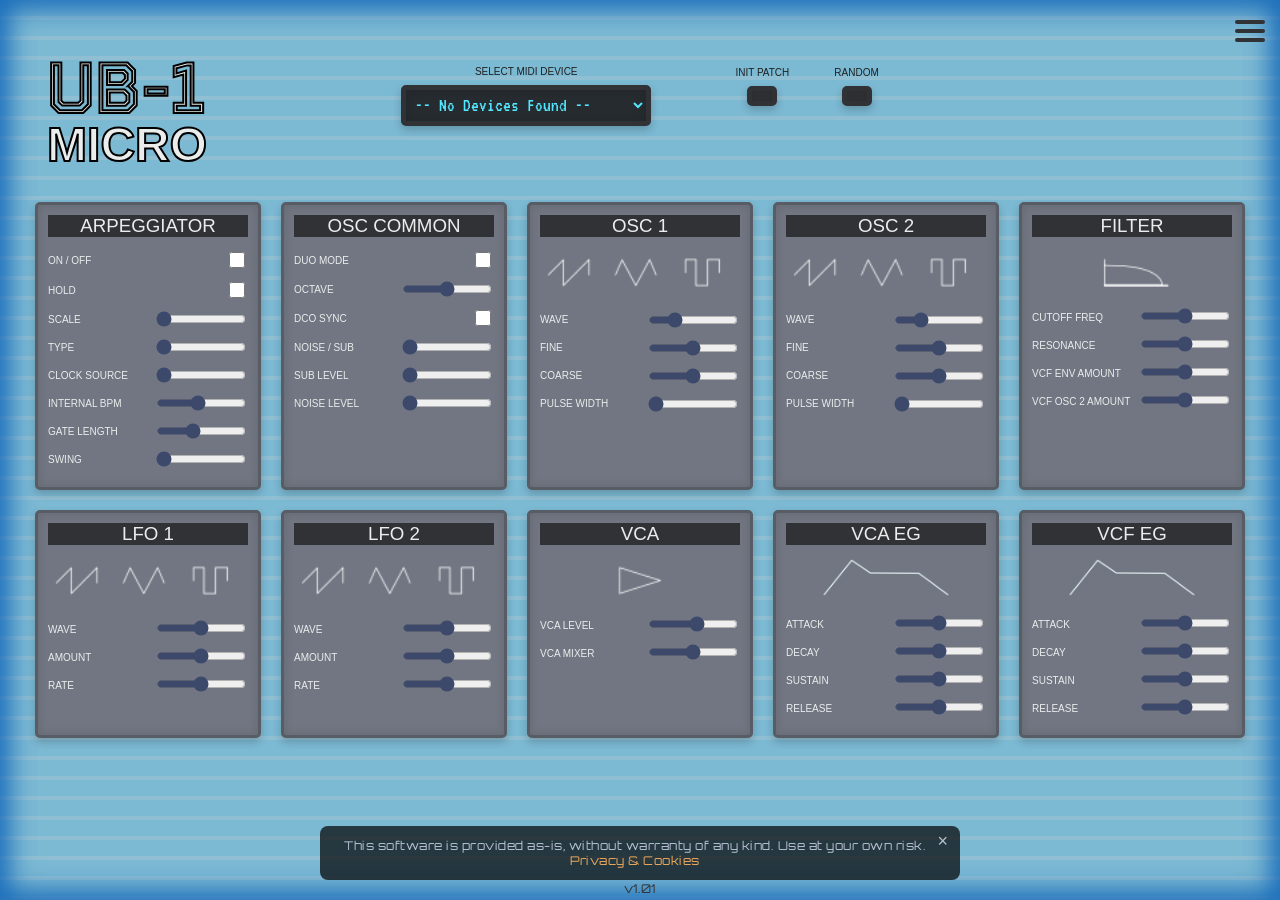
==== index.html @ 8ac099ef "house keeping: links updated" ====
<!DOCTYPE html>
<html lang="en">
<head>
    <meta charset="UTF-8">
    <meta name="viewport" content="width=device-width, initial-scale=1.0">
    <title>UB-1 Micro Editor</title>
    <meta name="description" content="A free online Behringer UB-1 Micro Midi Editor. Edit and save your patches with ease. Enables use of all hidden menu functions, allowing easy access with sliders.">
 
    <link rel="stylesheet" href="styles.css">
    <link rel="stylesheet" href="https://fonts.googleapis.com/css2?family=Orbitron&family=VT323&display=swap">
    <link rel="stylesheet" href="https://fonts.googleapis.com/css2?family=Libre+Franklin:ital,wght@0,100..900;1,100..900&family=Tourney:ital,wght@0,100..900;1,100..900&display=swap">
    
    <link rel="apple-touch-icon" sizes="180x180" href="favicon/apple-touch-icon.png">
    <link rel="icon" type="image/png" sizes="32x32" href="favicon/favicon-32x32.png">
    <link rel="icon" type="image/png" sizes="16x16" href="favicon/favicon-16x16.png">
    <link rel="manifest" href="favicon/site.webmanifest">

    <meta property="og:type" content="website">
    <meta property="og:url" content="https://www.behringer-ub1-micro-editor.co.uk/">
    <meta property="og:site_name" content="Behringer UB-1 Micro Editor">
    <meta property="og:title" content="UB-1 Micro MIDI Editor">
    <meta property="og:description" content="Unlock hidden features of your Behringer UB-1. Edit and save patches via MIDI.">
    <meta property="og:image" content="https://www.behringer-ub1-micro-editor.co.uk/preview-image.png">

    <meta property="twitter:card" content="summary_large_image">
    <meta property="twitter:url" content="https://www.behringer-ub1-micro-editor.co.uk/">
    <meta property="twitter:title" content="UB-1 Micro MIDI Editor">
    <meta property="twitter:description" content="Unlock hidden features of your Behringer UB-1. Edit and save patches via MIDI.">
    <meta property="twitter:image" content="https://www.behringer-ub1-micro-editor.co.uk/preview-image.png">

    <script src="app.js" defer></script>

    <script type="application/ld+json">
    {
      "@context" : "https://schema.org",
      "@type" : "SoftwareApplication",
      "name" : "Behringer UB-1 Micro Midi Editor",
      "description": "A browser-based MIDI editor for the Behringer UB-1 Micro Synthesizer.",
      "applicationCategory": "MultimediaApplication",
      "operatingSystem": "Web",
      "url" : "https://www.behringer-ub1-micro-editor.co.uk/"
    }
    </script>
</head>
<body>
    <div class="hamburger-menu" id="hamburger-menu">
        <div class="bar"></div>
        <div class="bar"></div>
        <div class="bar"></div>
    </div>
    
    <nav class="side-nav" id="side-nav">
        <a href="#" class="close-btn" id="close-btn">&times;</a>
        <!-- <h3>UB-1 EDITOR</h3>    -->
        <a href="#" id="about-btn" class="HambText">UB-1 EDITOR</a>
        <img src="media/Behringer_Micro_cutout.svg" alt="UB-1 Micro Synth Image" class="wavs-diagram">
        
        <!-- <a href="#" id="about-btn">UB-1 EDITOR</a> -->

        <div class="accordion-item">
            <button class="accordion-header">GUIDE</button>
            <div class="accordion-content">
                    <p class="guideNote">Connect your synth via USB. Enable your browser for MIDI access (Safari not supported). If no midi-enable pop-up is present, click the "Enable MIDI" button in the top right of your browser.</p>
                    <p class="guideNote">Your device should show up in the Select MIDI device screen.</p>
                    <p class="guideNote">You can now use the sliders to edit your patch.</p>
                    <p class="guideNote">To save a patch, click down on 'SEL' enter button on the UB-1.  Caution: This will overwrite the current patch.</p>
                    <p class="guideNote">Happy editing!</p>
            </div>
        </div>

        <div class="accordion-item">
            <button class="accordion-header">OTHER EDITORS</button>
            <div class="accordion-content">
                <a class="linkText" href="https://www.behringer-cz1-editor.co.uk/">CZ-1 MINI</a>
                    <a class="linkText" href="https://www.behringer-jt4000m-editor.co.uk/">JT4000M MICRO EDITOR</a>
                    <!-- <a class="linkText" target="_blank" href="https://www.behringer-ub1-micro-editor.co.uk/">UB-1 MICRO EDITOR</a> -->
                    <a class="linkText" href="https://gary909.github.io/JT-Midi-Editor/">JT MINI</a>
                    <a class="linkText" href="https://gary909.github.io/Pro_VS_Mini_Editor/">Pro VS MINI</a>
                    <!-- <a class="linkText" href="javascript:void(0)">PRO VS MINI (coming soon)</a> -->
            </div>
        </div>

        <div class="accordion-item">
            <button class="accordion-header">DOWNLOAD</button>
            <div class="accordion-content">
                <a class="linkText" href="javascript:void(0)">COMING SOON</a>
            </div>
        </div>

        <div class="accordion-item">
            <button class="accordion-header">UB-1 MANUAL</button>
            <div class="accordion-content">
                <a class="linkText" target="_blank" href="https://cdn.mediavalet.com/aunsw/musictribe/6ST9E4G3iUC8mU1VVI4SIA/OSlKI0tvPESS3wuJC6XtMA/Original/QSG_BE_0722-ABS_UB-1-MICRO_2025-04-02_Rev.0.pdf">LINK TO PDF MANUAL</a>
            </div>
        </div>   
        
        <div class="nav-note">
            <p class="nav-note"><b>NOTE</b>: This software was built using the Midi data available in the user manual, however I've not yet tested it yet (due to it not been released). This software is provided as-is, without warranty of any kind. <a href="privacy.html">Privacy &amp; Cookies</a></p>
        </div>

    </nav>

    <div id="main-header">
        <div id="header-block">
            <h1>UB-1</h1>
            <h2>MICRO</h2>
        </div>
        
        
        <div id="midi-status">
            <label class="outerLabel" for="midi-output-select">SELECT MIDI DEVICE</label>
            <select id="midi-output-select">
                <option value="">-- No Devices Found --</option>
            </select>
            <span id="midi-device-status-text"></span>
        </div>

        <div id="patch-controls">
            <div class="patch-button-group">
                <label class="outerLabel" for="init-patch-button">INIT PATCH</label>
                <button id="init-patch-button"></button>
            </div>
            <div class="patch-button-group">
                <label class="outerLabel" for="random-patch-button">RANDOM</label>
                <button id="random-patch-button"></button>
            </div>
        </div>

        <div id="header-spacer"></div>
    </div>
    
    <div id="controls">
        
        <!-- ARPEGGIATOR -->
        <div class="control-box">
            <h3>ARPEGGIATOR</h3>
            <div class="parameter-row">
                <label for="arp-enable">ON / OFF</label>
                <input type="checkbox" id="arp-enable">
            </div>
            <div class="parameter-row">
                <label for="arp-hold">HOLD</label>
                <input type="checkbox" id="arp-hold">
            </div>
            <div class="parameter-row">
                <label for="arp-scale">SCALE</label>
                <input type="range" id="arp-scale" min="0" max="127" value="0">
            </div>
            <div class="parameter-row">
                <label for="arp-type">TYPE</label>
                <input type="range" id="arp-type" min="0" max="127" value="0">
            </div>
            <div class="parameter-row">
                <label for="arp-clock-source">CLOCK SOURCE</label>
                <input type="range" id="arp-clock-source" min="0" max="127" value="0">
            </div>
            <div class="parameter-row">
                <label for="arp-bpm">INTERNAL BPM</label>
                <input type="range" id="arp-bpm" min="20" max="240" value="120">
            </div>
            <div class="parameter-row">
                <label for="arp-gate">GATE LENGTH</label>
                <input type="range" id="arp-gate" min="1" max="127" value="50">
            </div>
            <div class="parameter-row">
                <label for="arp-swing">SWING</label>
                <input type="range" id="arp-swing" min="50" max="75" value="50">
            </div>
        </div>

        <!-- OSC COMMON -->
        <div class="control-box"> 
            <h3>OSC COMMON</h3>
            <div class="parameter-row">
                <label for="osc-duo">DUO MODE</label>
                <input type="checkbox" id="osc-duo">
            </div>
            <div class="parameter-row">
                <label for="osc-octave">OCTAVE</label>
                <input type="range" id="osc-octave" min="0" max="127" value="64">
            </div>
            <div class="parameter-row">
                <label for="osc-sync">DCO SYNC</label>
                <input type="checkbox" id="osc-sync">
            </div>
            <div class="parameter-row">
                <label for="osc-aux-type">NOISE / SUB</label>
                <input type="range" id="osc-aux-type" min="0" max="127" value="0">
            </div>
            <div class="parameter-row">
                <label for="osc-aux-level">SUB LEVEL</label>
                <input type="range" id="osc-aux-level" min="0" max="127" value="0">
            </div>
            <div class="parameter-row">
                <label for="osc-noise">NOISE LEVEL</label>
                <input type="range" id="osc-noise" min="0" max="127" value="0">
            </div>
        </div>

        <!-- OSC 1 -->
        <div class="control-box">            
            <h3>OSC 1</h3>
            <div class="wave-display-container">
                <img src="media/wavs.png" alt="Wave Selection" class="wavs-diagram">
                <div id="osc1-marker" class="wave-marker"></div>
            </div>

            <div class="parameter-row">
                <label for="osc1-wave">WAVE</label>
                <input type="range" id="osc1-wave" min="0" max="127" value="32">
            </div>
            <div class="parameter-row">
                <label for="osc1-fine">FINE</label>
                <input type="range" id="osc1-fine" min="0" max="99" value="50">
            </div>
            <div class="parameter-row">
                <label for="osc1-coarse">COARSE</label>
                <input type="range" id="osc1-coarse" min="0" max="99" value="50">
            </div>
            <div class="parameter-row">
                <label for="osc1-pw">PULSE WIDTH</label>
                <input type="range" id="osc1-pw" min="0" max="127" value="0">
            </div>

        </div>

        <!-- OSC 2 -->
        <div class="control-box">
            <h3>OSC 2</h3>
            <div class="wave-display-container">
                <img src="media/wavs.png" alt="Wave Selection" class="wavs-diagram">
                <div id="osc2-marker" class="wave-marker"></div>
            </div>

            <div class="parameter-row">
                <label for="osc2-wave">WAVE</label>
                <input type="range" id="osc2-wave" min="0" max="127" value="32">
            </div>
            <div class="parameter-row">
                <label for="osc2-fine">FINE</label>
                <input type="range" id="osc2-fine" min="0" max="99" value="50">
            </div>
            <div class="parameter-row">
                <label for="osc2-coarse">COARSE</label>
                <input type="range" id="osc2-coarse" min="0" max="99" value="50">
            </div>
            <div class="parameter-row">
                <label for="osc2-pw">PULSE WIDTH</label>
                <input type="range" id="osc2-pw" min="0" max="127" value="0">
            </div>

        </div>

        <!-- FILTER -->
        <div class="control-box">
            <h3>FILTER</h3>
            <img src="media/filter.png" alt="Filter Diagram" class="filter-diagram">
            <div class="parameter-row">
                <div class="tooltip">
                    <label for="vcf-cutoff">CUTOFF FREQ</label>
                    <span class="tooltiptext">MIDI CC 74</span>
                </div> 
                <input type="range" id="vcf-cutoff" min="0" max="127">
            </div>

            <div class="parameter-row">
                <div class="tooltip">
                    <label for="vcf-resonance">RESONANCE</label>
                    <span class="tooltiptext">MIDI CC 71</span>
                </div> 
                <input type="range" id="vcf-res" min="0" max="127">
            </div>    

            <div class="parameter-row">
                <div class="tooltip">
                    <label for="vcf-env-amount">VCF ENV AMOUNT</label>
                    <span class="tooltiptext">MIDI CC 3</span>
                </div> 
                <input type="range" id="vcf-env-amt" min="0" max="127">
            </div>  
            
            <div class="parameter-row">
                <div class="tooltip">
                    <label for="vcf-env-amount">VCF OSC 2 AMOUNT</label>
                    <span class="tooltiptext">MIDI CC 20</span>
                </div> 
                <input type="range" id="vcf-osc2-amt" min="0" max="127">
            </div>  

        </div>
        

        <!-- LFO 1 -->
        <div class="control-box">
            <h3>LFO 1</h3>

            <div class="wave-display-container">
                <img src="media/wavs.png" alt="Wave Selection" class="wavs-diagram">
                <div id="lfo1-marker" class="wave-marker"></div>
            </div>

            <div class="parameter-row">
                <div class="tooltip">
                    <label for="lfo1-amount">WAVE</label>
                    <span class="tooltiptext">MIDI CC 30</span>
                </div>  
                <input type="range" id="lfo1-wave" min="0" max="127">
            </div>

            <div class="parameter-row">
                <div class="tooltip">
                    <label for="lfo1-rate">AMOUNT</label>
                    <span class="tooltiptext">MIDI CC 70</span>
                </div>  
                <input type="range" id="lfo1-amt" min="0" max="127">
            </div>
                        
            <div class="parameter-row">
                <div class="tooltip">
                    <label for="lfo1-wave">RATE</label>
                    <span class="tooltiptext">MIDI CC 72</span>
                </div>  
                <input type="range" id="lfo1-rate" min="0" max="127">
            </div>

        </div>

        <!-- LFO 2 -->
        <div class="control-box">
            <h3>LFO 2</h3>

            <div class="wave-display-container">
                <img src="media/wavs.png" alt="Wave Selection" class="wavs-diagram">
                <div id="lfo2-marker" class="wave-marker"></div>
            </div>

            <div class="parameter-row">
                <div class="tooltip">
                    <label for="lfo2-amount">WAVE</label>
                    <span class="tooltiptext">MIDI CC 31</span>
                </div>  
                <input type="range" id="lfo2-wave" min="0" max="127">
            </div>            

            <div class="parameter-row">
                <div class="tooltip">
                    <label for="lfo2-rate">AMOUNT</label>
                    <span class="tooltiptext">MIDI CC 28</span>
                </div>  
                <input type="range" id="lfo2-amt" min="0" max="127">
            </div>            

            <div class="parameter-row">
                <div class="tooltip">
                    <label for="lfo2-wave">RATE</label>
                    <span class="tooltiptext">MIDI CC 73</span>
                </div>  
                <input type="range" id="lfo2-rate" min="0" max="127">
            </div>            
        </div>



        <!-- VCA -->
        <div class="control-box">
            <h3>VCA</h3>
            <img src="media/VCA.png" alt="vca image" class="vca-diagram">
            <div class="parameter-row">
                <div class="tooltip">
                    <label for="vcf-attack">VCA LEVEL</label>
                    <span class="tooltiptext">MIDI CC 7</span>
                </div> 
                <input type="range" id="vca-level" min="0" max="9">
            </div>

            <div class="parameter-row">
                <div class="tooltip">
                    <label for="vcf-decay">VCA MIXER</label>
                    <span class="tooltiptext">MIDI CC 8</span>
                </div> 
                <input type="range" id="vca-mixer" min="0" max="127">
            </div>          

        </div>

        <!-- VCA EG -->
        <div class="control-box">
            <h3>VCA EG</h3>
            <img src="media/ADSR.png" alt="ADSR Envelope Diagram" class="envelope-diagram">
            <div class="parameter-row">                
                <div class="tooltip">
                    <label for="vca-attack">ATTACK</label>
                    <span class="tooltiptext">MIDI CC 81</span>
                </div>
                <input type="range" id="vca-a" min="0" max="127">
            </div>

            <div class="parameter-row">    
                <div class="tooltip">
                    <label for="vca-decay">DECAY</label>
                    <span class="tooltiptext">MIDI CC 82</span>
                </div>
                <input type="range" id="vca-d" min="0" max="127">
            </div>

            <div class="parameter-row">
                <div class="tooltip">
                    <label for="vca-sustain">SUSTAIN</label>
                    <span class="tooltiptext">MIDI CC 83</span>
                </div>
                <input type="range" id="vca-s" min="0" max="127">
            </div>

            <div class="parameter-row">
                <div class="tooltip">
                    <label for="vca-release">RELEASE</label>
                    <span class="tooltiptext">MIDI CC 84</span>
                </div>                
                <input type="range" id="vca-r" min="0" max="127">
            </div>
                
        </div>

        <!-- VCF EG -->
        <div class="control-box">
            <h3>VCF EG</h3>
            <img src="media/ADSR.png" alt="ADSR Envelope Diagram" class="envelope-diagram">
            <div class="parameter-row">                
                <div class="tooltip">
                    <label for="vca-attack">ATTACK</label>
                    <span class="tooltiptext">MIDI CC 85</span>
                </div>
                <input type="range" id="vcf-a" min="0" max="127">
            </div>

            <div class="parameter-row">    
                <div class="tooltip">
                    <label for="vca-decay">DECAY</label>
                    <span class="tooltiptext">MIDI CC 86</span>
                </div>
                <input type="range" id="vcf-d" min="0" max="127">
            </div>

            <div class="parameter-row">
                <div class="tooltip">
                    <label for="vca-sustain">SUSTAIN</label>
                    <span class="tooltiptext">MIDI CC 87</span>
                </div>
                <input type="range" id="vcf-s" min="0" max="127">
            </div>

            <div class="parameter-row">
                <div class="tooltip">
                    <label for="vca-release">RELEASE</label>
                    <span class="tooltiptext">MIDI CC 88</span>
                </div>                
                <input type="range" id="vcf-r" min="0" max="127">
            </div>
                
        </div>

    </div>

    <div id="footer-disclaimer">
        <button type="button" id="footer-disclaimer-close" aria-label="Close disclaimer">&times;</button>
        <p>This software is provided as-is, without warranty of any kind. Use at your own risk. <a href="privacy.html">Privacy &amp; Cookies</a></p>
    </div>

    <div id="version-number">v1.01</div>

    <div id="about-modal" class="modal-hidden" aria-hidden="true">
        <div id="about-modal-content" role="dialog" aria-modal="true" aria-labelledby="about-modal-title">
            <button id="about-modal-close" aria-label="Close info popup">&times;</button>
            <p id="about-modal-title">UB-1 MICRO MIDI Editor</p>
            <p>Version 1.01</p>
            <p>v1.01 removed new page links</p>
            <p>v1.0 initial release</p>
            <p>Created for Behringer UB-1 Micro Synthesizer</p>
            <p><a href="privacy.html">Privacy &amp; Cookies</a></p>
        </div>
    </div>
    
</body>
</html>
---- styles.css ----
html {
  height: 100%;
}

body {
    background: repeating-linear-gradient(
        to bottom,
        #7cb9d3 0 16px,
        #90bfd3 16px 32px
    );

    background-size: 100% 20px;
  box-shadow: inset 0 0 25px 10px rgba(10, 96, 182, 0.848);
  min-height: 100vh;
  margin: 0;
  font-family: Helvetica, sans-serif;
  display: flex;
  flex-direction: column;
  align-items: center;
}


/* Striped background now applied to `body` using repeating-linear-gradient above. */

h1 {
  color: #EAEDEC;
  font-family: 'Tourney', sans-serif;
  font-size: 72px;
  margin-bottom: -10px;
  font-weight: 400;
   -webkit-text-stroke: 2px black; /* width and color */
}

h2 {
  color: #EAEDEC;
  font-family: 'libre-franklin', sans-serif;
  font-size: 48px;
  margin-top: 0;
  margin-bottom: 0;
   -webkit-text-stroke: 2px black; /* width and color */
}

h3 {
  color: #EAEDEC;
  text-align: center;
  font-family: 'libre-franklin', sans-serif;
  font-weight: 400;
}

label {
  color: #EAEDEC;
  font-size: 10px;
}

p {
  color: #aaa;
}

/* ************** Start of Footer Styling ******* */
#footer-disclaimer {
  background-color: rgba(0, 0, 0, 0.7);
  padding: 12px 20px;
  border-radius: 8px;
  max-width: 90%;
  text-align: center;
  left: 50%;
  transform: translateX(-50%);
    position: relative;
}

#footer-disclaimer.is-hidden {
    display: none;
}

#footer-disclaimer p {
  margin: 0;
  padding-right: 10px;
  font-size: 12px;
  letter-spacing: 0.5px;
  font-family: 'Orbitron', sans-serif;
  color: #b7c0d3;
}

#footer-disclaimer a {
    color: #EBA85B;
    text-decoration: none;
}

#footer-disclaimer-close {
    position: absolute;
    top: 4px;
    right: 8px;
    background: transparent;
    border: none;
    color: #b7c0d3;
    font-size: 18px;
    line-height: 1;
    cursor: pointer;
    padding: 2px 4px;
}

#footer-disclaimer-close:hover {
    color: #EBA85B;
}

#version-number {
    margin-top: 8px;
    margin-bottom: 8px;
    font-size: 12px;
    font-family: 'Orbitron', sans-serif;
    color: #313236;
    cursor: pointer;
    text-align: center;
}

#version-number:hover {
    color: #4e5262;
}

#about-modal {
    position: fixed;
    inset: 0;
    background-color: rgba(38, 43, 48, 0.72);
    display: flex;
    align-items: center;
    justify-content: center;
    z-index: 2000;
    padding: 16px;
}

.modal-hidden {
    display: none !important;
}

#about-modal-content {
    position: relative;
    background-color: #717682;
    border: 3px solid #585c64;
    border-radius: 5px;
    box-shadow: 0 4px 8px rgba(0, 0, 0, 0.2), inset 0 0 10px 1px rgba(0, 0, 0, 0.1);
    padding: 18px 20px 12px;
    min-width: 260px;
    width: min(360px, 100%);
    text-align: center;
}

#about-modal-content p {
    margin: 0 0 8px;
    color: #EAEDEC;
    font-family: 'Orbitron', sans-serif;
    font-size: 13px;
    letter-spacing: 0.4px;
}

#about-modal-title {
    color: #EAEDEC;
    font-size: 16px !important;
    margin: 0 0 12px !important;
    background-color: #313236;
    border-radius: 4px;
    padding: 6px 8px;
}

#about-modal-content a {
    color: #EBA85B;
    text-decoration: none;
}

#about-modal-content a:hover {
    text-decoration: underline;
}

#about-modal-close {
    position: absolute;
    top: 7px;
    right: 10px;
    background: transparent;
    border: none;
    color: #EAEDEC;
    font-size: 22px;
    line-height: 1;
    cursor: pointer;
    padding: 2px 4px;
}

#about-modal-close:hover {
    color: #EBA85B;
}

#controls a {
    color: #EBA85B;
    text-decoration: none;
}

#controls a:hover {
    text-decoration: underline;
}

@media (max-width: 1200px) {
  #footer-disclaimer {
    position: relative;
    margin: 10px auto 0;
    margin-bottom: 5px;
    transform: none;
    left: auto;
  }

    #version-number {
        position: relative;
        left: auto;
        bottom: auto;
        transform: none;
    }
}

@media (min-width: 1201px) {
  #footer-disclaimer {
    position: fixed;
    bottom: 20px;
    z-index: 999;
  }

    #version-number {
        position: fixed;
        left: 50%;
        bottom: 4px;
        transform: translateX(-50%);
        z-index: 999;
        margin: 0;
    }
}

.side-nav a.linkText {
    font-family: Helvetica, sans-serif;
    color: #aaa;
    font-size: 16px;
    /* font-weight: ; */
}
/* ************** Endof Footer Styling ******* */

.guideNote {
  color: #b7c0d3 !important;
}

.nav-note {
    padding: 10px;
    font-family: 'Orbitron', sans-serif;
    font-size: 14px;
    color: #aaa;
    line-height: 1.5;
    justify-content: space-between;
    /* border-top: 1px solid #333; */
    /* margin-top: 20px; */
}

.nav-note a {
    color: #aaa;
    text-decoration: underline;
}

.nav-note a:hover {
    color: #aaa;
}

.side-nav .nav-note a {
    display: inline;
    padding: 0;
    margin: 0;
    font-size: inherit;
    font-family: inherit;
    text-align: inherit;
    border: none;
    text-decoration: underline;
    text-underline-offset: 2px;
    color: #aaa;
}

.side-nav .nav-note a:hover {
    color: #aaa;
    text-decoration: underline;
}

/* ********** HAMBURGER STYLING ******* */
/* Hamburger Button */
.hamburger-menu {
    position: fixed;
    top: 20px;
    right: 15px;
    cursor: pointer;
    z-index: 1001; /* Above everything, except for the slide nav*/
    display: flex;
    flex-direction: column;
    gap: 5px;
}

.bar {
    width: 30px;
    height: 4px;
    background-color: #313236;
    border-radius: 2px;
    transition: background-color 0.3s ease;
}

.hamburger-menu:hover .bar {
    background-color: #4e5262;
    cursor: pointer;
}

/* Slide-out Panel */
.side-nav {
    height: 100%;
    width: 0; /* Hidden by default */
    position: fixed;
    z-index: 1002;
    top: 0;
    right: 0;
    background-color: #262B30;
    overflow-x: hidden;
    transition: 0.2s; /* Smooth slide effect */
    padding-top: 60px;
    box-shadow: -5px 0 15px rgba(0,0,0,0.5);
    color: white;
}

.side-nav a {
    padding: 15px 10px 15px 15px; /* top right bottom left */
    text-decoration: none;
    font-size: 18px;
    color: #aaa;
    display: block;
    font-family: 'Orbitron', sans-serif;
    transition: 0.3s;
    text-align: left;
}

.side-nav a:hover {
    color: #7cb9d3;
}

.side-nav .close-btn {
    position: absolute;
    top: 0px;
    right: 20px;
    font-size: 36px;
}

.side-nav hr {
    border: 0;
    border-top: 1px solid #333;
    margin: 20px;
}

.HambText {
    text-align: center;
    margin-bottom: 10px;
}

/* ********** END OF HAMBURGER STYLING ******* */


/* ********** Start OF ACCORDION STYLING ********** */
.accordion-header {

    background-color: transparent;
    color: #aaa;
    cursor: pointer;
    padding: 15px 25px;
    width: 100%;
    text-align: left;
    border: none;
    outline: none;
    transition: 0.4s;
    font-family: 'Orbitron', sans-serif;
    font-size: 18px;
    border-bottom: 1px solid #333;
}

.accordion-header:hover, .active {
    color: #7cb9d3; /* Highlight color */
}

/* plus/minus icon */
.accordion-header:after {
    content: '\002B'; /* Plus sign */
    float: right;
    margin-left: 5px;
}

.active:after {
    content: "\2212"; /* Minus sign */
}

.accordion-content {
    padding: 0 10px;
    background-color: #222;
    max-height: 0;
    overflow: hidden;
    transition: max-height 0.3s ease-out; /* Smooth slide */
}

.accordion-content p {
    font-size: 14px;
    color: #eee;
    line-height: 1.6;
}

/* ********** END OF ACCORDION STYLING ********** */





#main-header {
    display: flex;
    justify-content: space-around;
    align-items: center; 
    max-width: 1280px;
    width: 100%;
    margin-bottom: 10px;
    padding: 0 10px;
    box-sizing: border-box;
}

#header-block {  /* The main title */
    text-align: left;
    margin-left: 10px;
}

#header-block, #header-spacer {
    width: 300px;
    flex-shrink: 0;
}

/* the black text on the top line */
.outerLabel {
    color: #202020;
}

#controls {
    display: flex;
    flex-wrap: wrap;
    justify-content: center;
    max-width: 1280px;
    padding: 10px;
}

.control-box {
    background-color: #717682;
    border: 3px solid #585c64;
    padding: 10px;
    border-radius: 5px;
    box-shadow: 0 4px 8px rgba(0, 0, 0, 0.2), inset 0 0 10px 1px rgba(0, 0, 0, 0.1);
    min-width: 200px;
    margin: 10px;
}

.control-box h3 {
    margin-top: 0;
    margin-bottom: 12px;
    background-color: #313236;
}

body.privacy-page #controls {
    display: grid;
    grid-template-columns: repeat(auto-fit, minmax(280px, 1fr));
    width: 100%;
    max-width: 1000px;
    gap: 20px;
    box-sizing: border-box;
}

body.privacy-page .control-box {
    width: 100%;
    min-width: 0;
    margin: 0;
    box-sizing: border-box;
}

.parameter-row {
    display: flex;
    justify-content: space-between;
    align-items: center;
    margin-bottom: 8px;
}

/* SLIDER STYLING */
input[type="range"] {
    width: 90px; 
    /* writing-mode: vertical-lr; */
    accent-color: #3c496b; 
}

/* --- Tooltip Styling --- */
.tooltip {
    position: relative;
    display: inline-block;
    cursor: help;
}

.tooltip .tooltiptext {
    visibility: hidden;
    width:max-content;
    background-color: #201c13;
    color: #fff;
    text-align: left;
    border-radius: 6px;
    padding: 5px 5px;
    position: absolute;
    z-index: 10;
    bottom: 100%;
    right: 100%;
    margin-left: 10px;
    opacity: 0;
    transition: opacity 0.3s;
}


.tooltip .tooltiptext::after {
    content: "";
    position: absolute;
    bottom: 0%;
    left: -10%;
    border-width: 5px;
    border-style: solid;
    border-color: transparent transparent transparent #201c1300;
}

.tooltip:hover .tooltiptext {
    visibility: visible;
    opacity: 1;
}

/* --- End of Tooltip Styling --- */

/* Styling for the MIDI output selection box */
#midi-output-select {
    width: 250px;
    background-color: #262B30;
    color: #51E7FF;
    font-family: 'VT323', monospace;
    font-size: 1.2em;
    border: 5px solid #313236;
    box-shadow: 0 4px 8px rgba(0, 0, 0, 0.2), inset 0 0 10px 1px rgba(0, 0, 0, 0.1);
    padding: 5px;
    border-radius: 5px;
}

/* Centering the MIDI device selection */
#midi-status {
    display: flex;
    flex-direction: column; /* Stack the label and select box vertically */
    align-items: center; /* Center the stacked items horizontally */
    margin-top: 20px;
}

/* Add space below the label within the MIDI status block */
#midi-status label {
    margin-bottom: 8px;
}

#patch-controls {
    display: flex;
    gap: 15px;
    margin-right: 10px;
    flex-shrink: 0;
}

input[type="checkbox"] {
    accent-color: #3C496B; /* Replace with your preferred hex color */
    width: 16px;
    height: 16px;
    cursor: pointer;
}

.envelope-diagram {
    display: block;      /* Required for margin: auto to work */
    margin-left: auto;
    margin-right: auto;
    width: 70%;        /* Makes the image span the width of the control box */
    height: auto;       /* Maintains aspect ratio */
    margin-bottom: 15px; /* Space between image and the "VCA EG" text */
    border-radius: 4px; /* Optional: matches your box styling */
    opacity: 0.9;       /* Optional: softens the image to match the UI */
}

.wavs-diagram {
    display: block;      /* Required for margin: auto to work */
    margin-left: auto;
    margin-right: auto;
    width: 100%;        /* Makes the image span the width of the control box */
    height: auto;       /* Maintains aspect ratio */
    margin-bottom: 10px; /* Space between image and the "VCA EG" text */
    border-radius: 4px; /* Optional: matches your box styling */
    opacity: 0.9;       /* Optional: softens the image to match the UI */
}

.side-nav .wavs-diagram {
    width: 70%;
    margin-top: 10px;
    margin-bottom: 10px;
}

.vca-diagram {
    display: block;      /* Required for margin: auto to work */
    margin-left: auto;
    margin-right: auto;
    width: 100%;        /* Makes the image span the width of the control box */
    height: auto;       /* Maintains aspect ratio */
    margin-bottom: 10px; /* Space between image and the "VCA EG" text */
    border-radius: 4px; /* Optional: matches your box styling */
    opacity: 0.9;       /* Optional: softens the image to match the UI */
}

.filter-diagram {
    display: block;      /* Required for margin: auto to work */
    margin-left: auto;
    margin-right: auto;
    width: 100%;        /* Makes the image span the width of the control box */
    height: auto;       /* Maintains aspect ratio */
    margin-bottom: 10px; /* Space between image and the "VCA EG" text */
    border-radius: 4px; /* Optional: matches your box styling */
    opacity: 0.9;       /* Optional: softens the image to match the UI */
}



.patch-button-group {
    display: flex;
    flex-direction: column;
    align-items: center;
    margin-left: 30px;
}

.patch-button-group label {
    margin-bottom: 8px;
}

/* Style for the buttons themselves */
#init-patch-button, #random-patch-button {
    background-color: #313236;
    color: #ebe1d7;
    font-family: 'VT323', monospace;
    font-size: 1.2em;
    border: 5px solid #313236; 
    box-shadow: 0 4px 8px rgba(0, 0, 0, 0.2), inset 0 0 10px 1px rgba(0, 0, 0, 0.1);
    padding: 5px 10px;
    border-radius: 5px;
    cursor: pointer;
    transition: background-color 0.1s;
}

#init-patch-button:hover, #random-patch-button:hover {
    background-color: #349db4; 
}

/* New style to highlight the active OSC2 PWM control */
.active-control {
    /* Apply underline */
    text-decoration: underline;
    /* You might also want to change the color for emphasis */
    color: #EBA85B !important; 
}

/* ******************START OF WAVE MARKER STYLES ******************** */
/* Container for the image and the line */
.wave-display-container {
    position: relative;
    display: inline-block;
    width: 100%;
}

.wave-diagram {
    display: block;
    width: 100%; /* Adjust as needed */
    height: auto;
}

/* The white highlight line */
.wave-marker {
    position: absolute;
    bottom: 5px; /* near the bottom of image */
    height: 3px;
    width: 30% !important;
    background-color: #9CA0A8;
    /* box-shadow: 0 0 5px rgba(255, 255, 255, 0.3); */
    /* transition: all 0.2s ease; Smooth sliding movement */
    display: none; /* Hidden by default (Off state) */
}
/* ******************END OF WAVE MARKER STYLES ******************** */

/* --- NEW MEDIA QUERY FOR MOBILE VIEW --- */
@media (max-width: 768px) {

    /* Floating Screen bar */
    #midi-status {
        position: fixed; /* Makes it float relative to the viewport */
        top: 0;
        left: 0;
        width: 100%;
        z-index: 1000; 
        
        /* Compact/Horizontal layout */
        display: flex; 
        flex-direction: row; 
        justify-content: center;
        gap: 20px;
        align-items: center;
        
        /* Appearance */
        background-color: #717682;
        box-shadow: 0 4px 10px rgba(0, 0, 0, 0.5);
        padding: 10px 0; 
        margin: 0;
    }

    /* Hide the MIDI device label on mobile to save space on the floating bar */
    #midi-status label {
        display: none;
    }

    body {
        padding-top: 40px;
    }
    
    /* 1. Stack the three main header sections vertically */
    #main-header {
        flex-direction: column;
        /* Remove space-around and use flex-start for a tight stack, 
           then center the content within the header */
        justify-content: flex-start; 
        align-items: center; /* Center the entire header block */
        padding: 10px 0; /* Add some vertical padding */
    }

    /* 2. Ensure each block is full width (or nearly full) and centered */
    #header-block,
    /* #midi-status, */
    #patch-controls {
        width: 90%; /* Take up the full width of the main-header */
        margin: 10px 0; /* Add vertical spacing between stacked elements */
        text-align: center; /* Center text inside the header block */
        
        /* Optional: Center the button groups horizontally within their block */
        display: flex;
        flex-direction: column;
        align-items: center;
    }
    
    /* 3. Adjust specific inner elements to ensure they stack/center correctly */
    
    /* Center the buttons within the patch-controls group */
    #patch-controls {
        flex-direction: row;
        gap: 15px; /* Remove horizontal gap when stacked */
        justify-content: center; /* <<< THIS IS THE CRITICAL ADDITION */
        width: 100%;
    }
    
    /* Center the individual button groups and add vertical margin */
    .patch-button-group {
        margin: 0; 
        width: auto; /* Allow content to dictate width */
    }
}
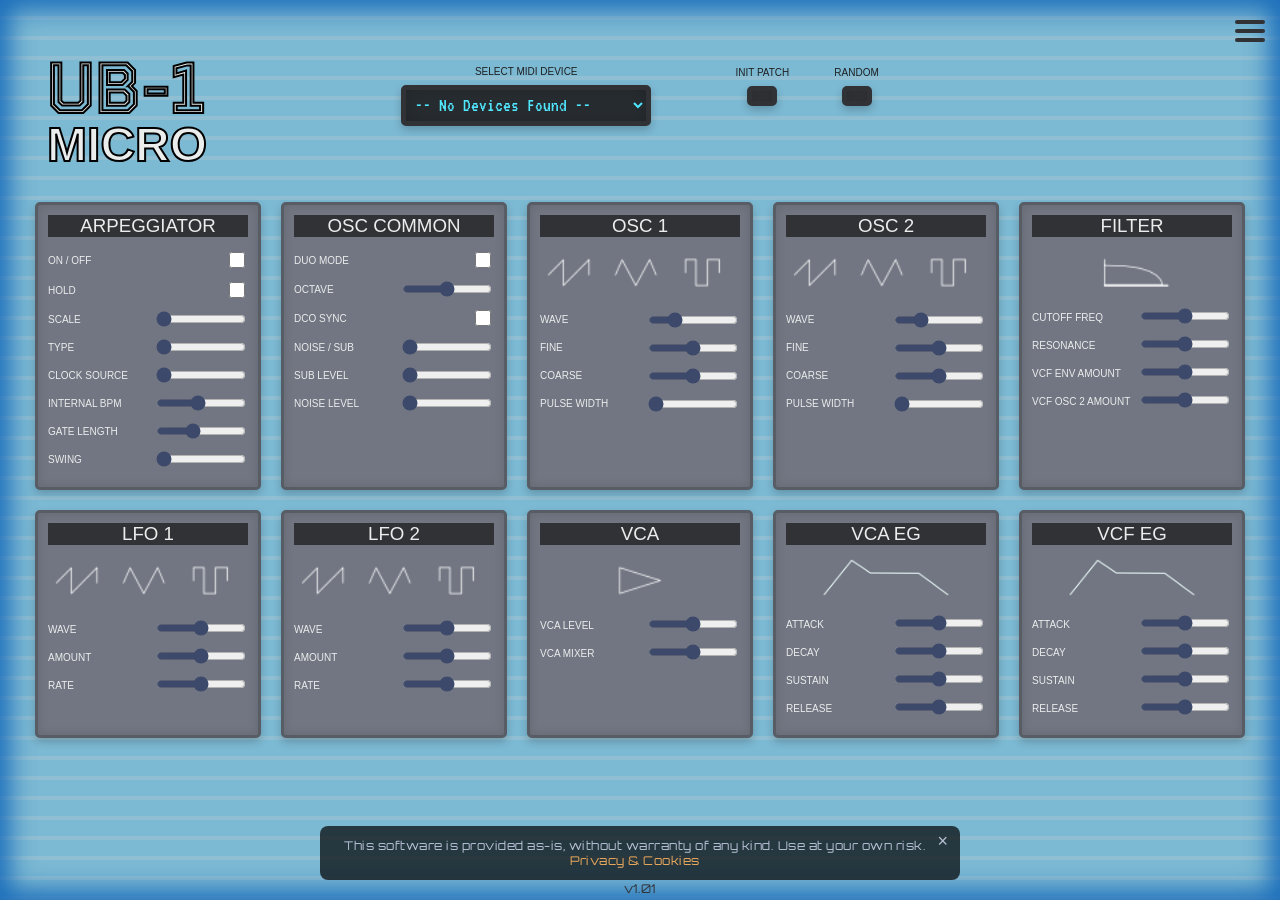
==== commit 2ee311d1: "bug: VCA Level now 0-99" ====
--- a/index.html
+++ b/index.html
@@ -53,7 +53,11 @@
         <a href="#" class="close-btn" id="close-btn">&times;</a>
         <!-- <h3>UB-1 EDITOR</h3>    -->
         <a href="#" id="about-btn" class="HambText">UB-1 EDITOR</a>
-        <img src="media/Behringer_Micro_cutout.svg" alt="UB-1 Micro Synth Image" class="wavs-diagram">
+        <div class="nav-synth-wrap">
+            <img src="media/Behringer_Micro_cutout.svg" alt="" aria-hidden="true" class="nav-synth-img nav-synth-img--back">
+            <img src="media/Behringer_Micro_cutout.svg" alt="" aria-hidden="true" class="nav-synth-img nav-synth-img--mid">
+            <img src="media/Behringer_Micro_cutout.svg" alt="UB-1 Micro Synth Image" class="nav-synth-img nav-synth-img--front">
+        </div>
         
         <!-- <a href="#" id="about-btn">UB-1 EDITOR</a> -->
 
@@ -370,7 +374,7 @@
                     <label for="vcf-attack">VCA LEVEL</label>
                     <span class="tooltiptext">MIDI CC 7</span>
                 </div> 
-                <input type="range" id="vca-level" min="0" max="9">
+                <input type="range" id="vca-level" min="0" max="127">
             </div>
 
             <div class="parameter-row">
--- a/styles.css
+++ b/styles.css
@@ -598,6 +598,41 @@
     width: 70%;
     margin-top: 10px;
     margin-bottom: 10px;
+}
+
+.nav-synth-wrap {
+    position: relative;
+    width: 70%;
+    margin: 10px auto;
+    cursor: pointer;
+}
+
+.nav-synth-img {
+    display: block;
+    width: 100%;
+    height: auto;
+}
+
+.nav-synth-img--front {
+    position: relative;
+    z-index: 3;
+    opacity: 0.92;
+}
+
+.nav-synth-img--mid {
+    position: absolute;
+    top: 0;
+    left: 0;
+    z-index: 2;
+    opacity: 0.4;
+}
+
+.nav-synth-img--back {
+    position: absolute;
+    top: 0;
+    left: 0;
+    z-index: 1;
+    opacity: 0.2;
 }
 
 .vca-diagram {
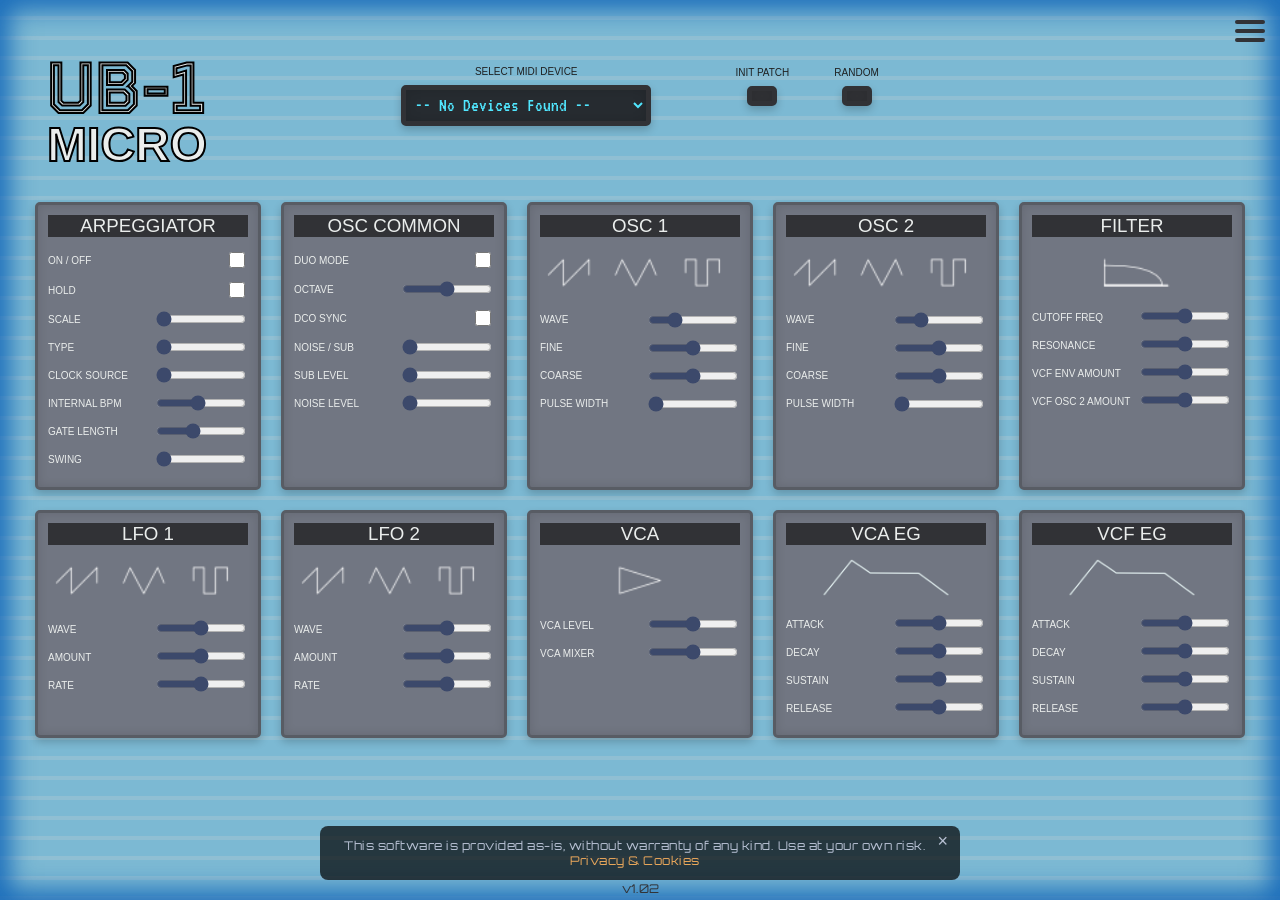
==== commit 74c23f12: "bug: VCA Level now 0-99" ====
--- a/index.html
+++ b/index.html
@@ -470,13 +470,14 @@
         <p>This software is provided as-is, without warranty of any kind. Use at your own risk. <a href="privacy.html">Privacy &amp; Cookies</a></p>
     </div>
 
-    <div id="version-number">v1.01</div>
+    <div id="version-number">v1.02</div>
 
     <div id="about-modal" class="modal-hidden" aria-hidden="true">
         <div id="about-modal-content" role="dialog" aria-modal="true" aria-labelledby="about-modal-title">
             <button id="about-modal-close" aria-label="Close info popup">&times;</button>
             <p id="about-modal-title">UB-1 MICRO MIDI Editor</p>
-            <p>Version 1.01</p>
+            <p>Version 1.02</p>
+            <p>v1.02 bug fix: VCA Level now 0-99</p>
             <p>v1.01 removed new page links</p>
             <p>v1.0 initial release</p>
             <p>Created for Behringer UB-1 Micro Synthesizer</p>
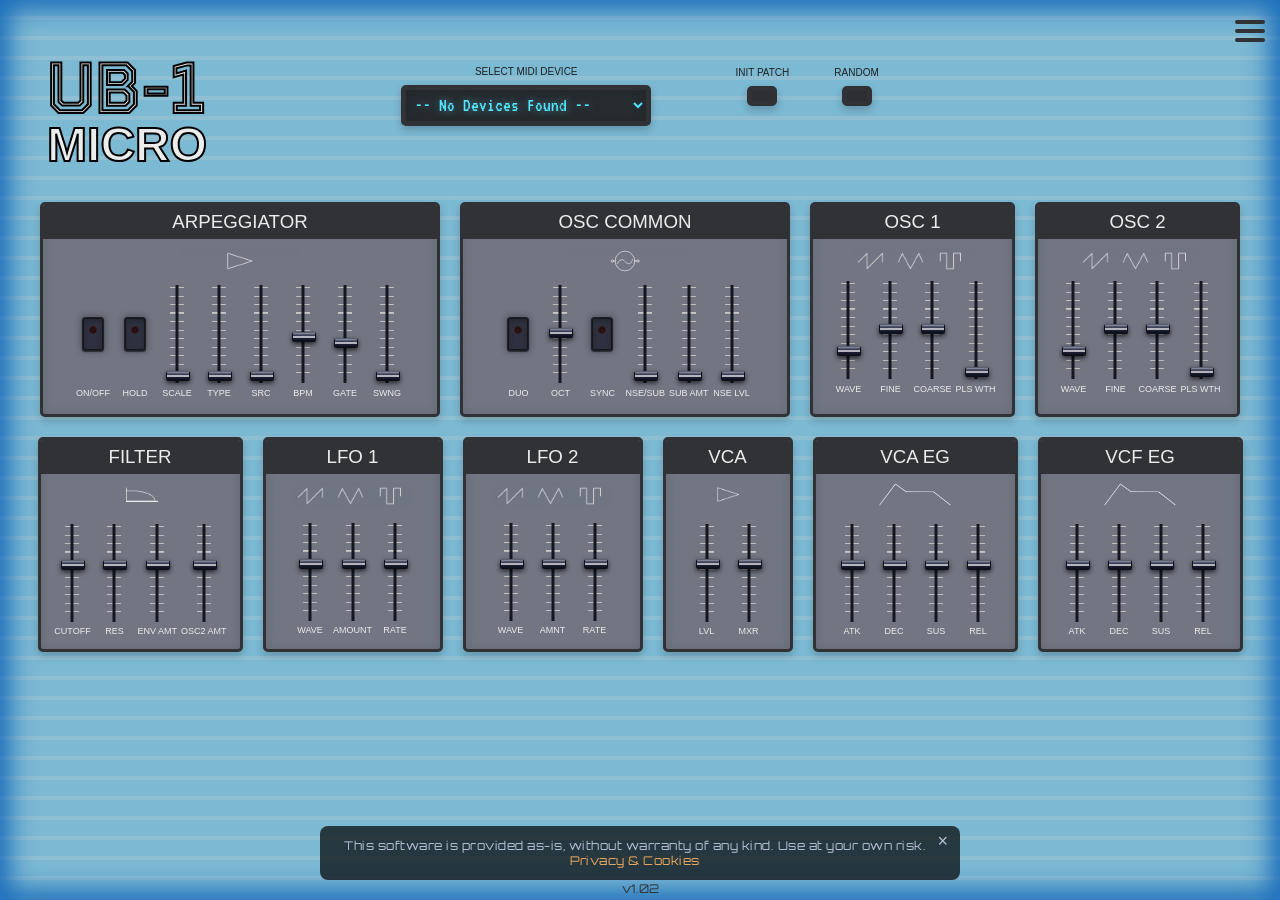
==== commit 4485b2a9: "Styles: V1.03 BIG Graphics update" ====
--- a/index.html
+++ b/index.html
@@ -136,157 +136,183 @@
     <div id="controls">
         
         <!-- ARPEGGIATOR -->
-        <div class="control-box">
+        <div class="control-box" id="box-arpeggiator">
             <h3>ARPEGGIATOR</h3>
-            <div class="parameter-row">
-                <label for="arp-enable">ON / OFF</label>
-                <input type="checkbox" id="arp-enable">
+            <div class="diagram-image-row"><img src="media/VCA.png" alt="Arpeggiator Diagram" class="vca-diagram"></div>
+            <div class="parameter-row">
+                <label for="arp-enable">ON/OFF</label>
+                <button class="toggle-btn" id="arp-enable" aria-pressed="false"><span class="btn-led"></span></button>
             </div>
             <div class="parameter-row">
                 <label for="arp-hold">HOLD</label>
-                <input type="checkbox" id="arp-hold">
+                <button class="toggle-btn" id="arp-hold" aria-pressed="false"><span class="btn-led"></span></button>
             </div>
             <div class="parameter-row">
                 <label for="arp-scale">SCALE</label>
+                <!-- <span class="tooltiptext">ARP SCALE</span> -->
                 <input type="range" id="arp-scale" min="0" max="127" value="0">
             </div>
             <div class="parameter-row">
                 <label for="arp-type">TYPE</label>
+                <!-- <span class="tooltiptext">ARP TYPE</span> -->
                 <input type="range" id="arp-type" min="0" max="127" value="0">
             </div>
             <div class="parameter-row">
-                <label for="arp-clock-source">CLOCK SOURCE</label>
+                <label for="arp-clock-source">SRC</label>
+                <!-- <span class="tooltiptext">ARP CLOCK SOURCE</span> -->
                 <input type="range" id="arp-clock-source" min="0" max="127" value="0">
             </div>
             <div class="parameter-row">
-                <label for="arp-bpm">INTERNAL BPM</label>
+                <label for="arp-bpm">BPM</label>
+                <!-- <span class="tooltiptext">ARP INTERNAL BPM</span> -->
                 <input type="range" id="arp-bpm" min="20" max="240" value="120">
             </div>
             <div class="parameter-row">
-                <label for="arp-gate">GATE LENGTH</label>
+                <label for="arp-gate">GATE</label>
+                <!-- <span class="tooltiptext">ARP GATE LENGTH</span> -->
                 <input type="range" id="arp-gate" min="1" max="127" value="50">
             </div>
             <div class="parameter-row">
-                <label for="arp-swing">SWING</label>
+                <label for="arp-swing">SWNG</label>
+                <!-- <span class="tooltiptext">ARP SWING</span> -->
                 <input type="range" id="arp-swing" min="50" max="75" value="50">
             </div>
         </div>
 
         <!-- OSC COMMON -->
-        <div class="control-box"> 
+        <div class="control-box" id="box-osc-common">
             <h3>OSC COMMON</h3>
-            <div class="parameter-row">
-                <label for="osc-duo">DUO MODE</label>
-                <input type="checkbox" id="osc-duo">
-            </div>
-            <div class="parameter-row">
-                <label for="osc-octave">OCTAVE</label>
+            <div class="diagram-image-row"><img src="media/osc_symb.svg" alt="OSC Symbol" class="osc-common-diagram"></div>
+            <div class="parameter-row">
+                <label for="osc-duo">DUO</label>
+                <!-- <span class="tooltiptext">OSC DUO MODE</span> -->
+                <button class="toggle-btn" id="osc-duo" aria-pressed="false"><span class="btn-led"></span></button>
+            </div>
+            <div class="parameter-row">
+                <label for="osc-octave">OCT</label>
+                <!-- <span class="tooltiptext">OSC OCTAVE</span> -->
                 <input type="range" id="osc-octave" min="0" max="127" value="64">
             </div>
             <div class="parameter-row">
-                <label for="osc-sync">DCO SYNC</label>
-                <input type="checkbox" id="osc-sync">
-            </div>
-            <div class="parameter-row">
-                <label for="osc-aux-type">NOISE / SUB</label>
+                <label for="osc-sync">SYNC</label>
+                <!-- <span class="tooltiptext">OSC DCO SYNC</span> -->
+                <button class="toggle-btn" id="osc-sync" aria-pressed="false"><span class="btn-led"></span></button>
+            </div>
+            <div class="parameter-row">
+                <label for="osc-aux-type">NSE/SUB</label>
+                <!-- <span class="tooltiptext">OSC NOISE / SUB MODE</span> -->
                 <input type="range" id="osc-aux-type" min="0" max="127" value="0">
             </div>
             <div class="parameter-row">
-                <label for="osc-aux-level">SUB LEVEL</label>
+                <label for="osc-aux-level">SUB AMT</label>
+                <!-- <span class="tooltiptext">OSC SUB AMOUNT</span> -->
                 <input type="range" id="osc-aux-level" min="0" max="127" value="0">
             </div>
             <div class="parameter-row">
-                <label for="osc-noise">NOISE LEVEL</label>
+                <label for="osc-noise">NSE LVL</label>
+                <!-- <span class="tooltiptext">OSC NOISE LEVEL</span> -->
                 <input type="range" id="osc-noise" min="0" max="127" value="0">
             </div>
         </div>
 
         <!-- OSC 1 -->
-        <div class="control-box">            
+        <div class="control-box" id="box-osc1">
             <h3>OSC 1</h3>
             <div class="wave-display-container">
-                <img src="media/wavs.png" alt="Wave Selection" class="wavs-diagram">
-                <div id="osc1-marker" class="wave-marker"></div>
+                <div class="wave-inner">
+                    <img src="media/wavs.png" alt="Wave Selection" class="wavs-diagram">
+                    <div id="osc1-marker" class="wave-marker"></div>
+                </div>
             </div>
 
             <div class="parameter-row">
                 <label for="osc1-wave">WAVE</label>
+                <!-- <span class="tooltiptext">OSC 1 WAVE Selection</span> -->
                 <input type="range" id="osc1-wave" min="0" max="127" value="32">
             </div>
             <div class="parameter-row">
                 <label for="osc1-fine">FINE</label>
+                <!-- <span class="tooltiptext">OSC 1 FINE Adjustment</span> -->
                 <input type="range" id="osc1-fine" min="0" max="99" value="50">
             </div>
             <div class="parameter-row">
                 <label for="osc1-coarse">COARSE</label>
+                <!-- <span class="tooltiptext">OSC 1 COARSE tuning</span> -->
                 <input type="range" id="osc1-coarse" min="0" max="99" value="50">
             </div>
             <div class="parameter-row">
-                <label for="osc1-pw">PULSE WIDTH</label>
+                <label for="osc1-pw">PLS WTH</label>
+                <!-- <span class="tooltiptext">OSC 1 PULSE WIDTH</span> -->
                 <input type="range" id="osc1-pw" min="0" max="127" value="0">
             </div>
 
         </div>
 
         <!-- OSC 2 -->
-        <div class="control-box">
+        <div class="control-box" id="box-osc2">
             <h3>OSC 2</h3>
             <div class="wave-display-container">
-                <img src="media/wavs.png" alt="Wave Selection" class="wavs-diagram">
-                <div id="osc2-marker" class="wave-marker"></div>
+                <div class="wave-inner">
+                    <img src="media/wavs.png" alt="Wave Selection" class="wavs-diagram">
+                    <div id="osc2-marker" class="wave-marker"></div>
+                </div>
             </div>
 
             <div class="parameter-row">
                 <label for="osc2-wave">WAVE</label>
+                <!-- <span class="tooltiptext">OSC 2 WAVE Selection</span> -->
                 <input type="range" id="osc2-wave" min="0" max="127" value="32">
             </div>
             <div class="parameter-row">
                 <label for="osc2-fine">FINE</label>
+                <!-- <span class="tooltiptext">OSC 2 FINE Adjustment</span> -->
                 <input type="range" id="osc2-fine" min="0" max="99" value="50">
             </div>
             <div class="parameter-row">
                 <label for="osc2-coarse">COARSE</label>
+                <!-- <span class="tooltiptext">OSC 2 COARSE tuning</span> -->
                 <input type="range" id="osc2-coarse" min="0" max="99" value="50">
             </div>
             <div class="parameter-row">
-                <label for="osc2-pw">PULSE WIDTH</label>
+                <label for="osc2-pw">PLS WTH</label>
+                <!-- <span class="tooltiptext">OSC 2 PULSE WIDTH</span> -->
                 <input type="range" id="osc2-pw" min="0" max="127" value="0">
             </div>
 
         </div>
 
         <!-- FILTER -->
-        <div class="control-box">
+        <div class="control-box" id="box-filter">
             <h3>FILTER</h3>
-            <img src="media/filter.png" alt="Filter Diagram" class="filter-diagram">
-            <div class="parameter-row">
-                <div class="tooltip">
-                    <label for="vcf-cutoff">CUTOFF FREQ</label>
-                    <span class="tooltiptext">MIDI CC 74</span>
+            <div class="filter-image-row"><img src="media/filter.png" alt="Filter Diagram" class="filter-diagram"></div>
+            <div class="parameter-row">
+                <div class="tooltip">
+                    <label for="vcf-cutoff">CUTOFF</label>
+                    <span class="tooltiptext">CUTOFF FREQ (MIDI CC 74)</span>
                 </div> 
                 <input type="range" id="vcf-cutoff" min="0" max="127">
             </div>
 
             <div class="parameter-row">
                 <div class="tooltip">
-                    <label for="vcf-resonance">RESONANCE</label>
-                    <span class="tooltiptext">MIDI CC 71</span>
+                    <label for="vcf-resonance">RES</label>
+                    <span class="tooltiptext">RESONANCE (MIDI CC 71)</span>
                 </div> 
                 <input type="range" id="vcf-res" min="0" max="127">
             </div>    
 
             <div class="parameter-row">
                 <div class="tooltip">
-                    <label for="vcf-env-amount">VCF ENV AMOUNT</label>
-                    <span class="tooltiptext">MIDI CC 3</span>
+                    <label for="vcf-env-amount">ENV AMT</label>
+                    <span class="tooltiptext">VCF ENV AMOUNT (MIDI CC 3)</span>
                 </div> 
                 <input type="range" id="vcf-env-amt" min="0" max="127">
             </div>  
             
             <div class="parameter-row">
                 <div class="tooltip">
-                    <label for="vcf-env-amount">VCF OSC 2 AMOUNT</label>
-                    <span class="tooltiptext">MIDI CC 20</span>
+                    <label for="vcf-osc2-amount">OSC2 AMT</label>
+                    <span class="tooltiptext">VCF OSC 2 AMOUNT (MIDI CC 20)</span>
                 </div> 
                 <input type="range" id="vcf-osc2-amt" min="0" max="127">
             </div>  
@@ -295,12 +321,14 @@
         
 
         <!-- LFO 1 -->
-        <div class="control-box">
+        <div class="control-box" id="box-lfo1">
             <h3>LFO 1</h3>
 
             <div class="wave-display-container">
-                <img src="media/wavs.png" alt="Wave Selection" class="wavs-diagram">
-                <div id="lfo1-marker" class="wave-marker"></div>
+                <div class="wave-inner">
+                    <img src="media/wavs.png" alt="Wave Selection" class="wavs-diagram">
+                    <div id="lfo1-marker" class="wave-marker"></div>
+                </div>
             </div>
 
             <div class="parameter-row">
@@ -330,26 +358,28 @@
         </div>
 
         <!-- LFO 2 -->
-        <div class="control-box">
+        <div class="control-box" id="box-lfo2">
             <h3>LFO 2</h3>
 
             <div class="wave-display-container">
-                <img src="media/wavs.png" alt="Wave Selection" class="wavs-diagram">
-                <div id="lfo2-marker" class="wave-marker"></div>
+                <div class="wave-inner">
+                    <img src="media/wavs.png" alt="Wave Selection" class="wavs-diagram">
+                    <div id="lfo2-marker" class="wave-marker"></div>
+                </div>
             </div>
 
             <div class="parameter-row">
                 <div class="tooltip">
                     <label for="lfo2-amount">WAVE</label>
-                    <span class="tooltiptext">MIDI CC 31</span>
+                    <span class="tooltiptext">LFO 2 WAVE (MIDI CC 31)</span>
                 </div>  
                 <input type="range" id="lfo2-wave" min="0" max="127">
             </div>            
 
             <div class="parameter-row">
                 <div class="tooltip">
-                    <label for="lfo2-rate">AMOUNT</label>
-                    <span class="tooltiptext">MIDI CC 28</span>
+                    <label for="lfo2-rate">AMNT</label>
+                    <span class="tooltiptext">LFO 2 AMOUNT (MIDI CC 28)</span>
                 </div>  
                 <input type="range" id="lfo2-amt" min="0" max="127">
             </div>            
@@ -357,7 +387,7 @@
             <div class="parameter-row">
                 <div class="tooltip">
                     <label for="lfo2-wave">RATE</label>
-                    <span class="tooltiptext">MIDI CC 73</span>
+                    <span class="tooltiptext">LFO 2 RATE (MIDI CC 73)</span>
                 </div>  
                 <input type="range" id="lfo2-rate" min="0" max="127">
             </div>            
@@ -366,21 +396,21 @@
 
 
         <!-- VCA -->
-        <div class="control-box">
+        <div class="control-box" id="box-vca">
             <h3>VCA</h3>
-            <img src="media/VCA.png" alt="vca image" class="vca-diagram">
-            <div class="parameter-row">
-                <div class="tooltip">
-                    <label for="vcf-attack">VCA LEVEL</label>
-                    <span class="tooltiptext">MIDI CC 7</span>
+            <div class="diagram-image-row"><img src="media/VCA.png" alt="vca image" class="vca-diagram"></div>
+            <div class="parameter-row">
+                <div class="tooltip">
+                    <label for="vcf-attack">LVL</label>
+                    <span class="tooltiptext">VCA LEVEL (MIDI CC 7)</span>
                 </div> 
                 <input type="range" id="vca-level" min="0" max="127">
             </div>
 
             <div class="parameter-row">
                 <div class="tooltip">
-                    <label for="vcf-decay">VCA MIXER</label>
-                    <span class="tooltiptext">MIDI CC 8</span>
+                    <label for="vcf-decay">MXR</label>
+                    <span class="tooltiptext">VCA MIXER (MIDI CC 8)</span>
                 </div> 
                 <input type="range" id="vca-mixer" min="0" max="127">
             </div>          
@@ -388,37 +418,37 @@
         </div>
 
         <!-- VCA EG -->
-        <div class="control-box">
+        <div class="control-box" id="box-vca-eg">
             <h3>VCA EG</h3>
-            <img src="media/ADSR.png" alt="ADSR Envelope Diagram" class="envelope-diagram">
+            <div class="diagram-image-row"><img src="media/ADSR.png" alt="ADSR Envelope Diagram" class="envelope-diagram"></div>
             <div class="parameter-row">                
                 <div class="tooltip">
-                    <label for="vca-attack">ATTACK</label>
-                    <span class="tooltiptext">MIDI CC 81</span>
+                    <label for="vca-attack">ATK</label>
+                    <span class="tooltiptext">ATTACK (MIDI CC 81)</span>
                 </div>
                 <input type="range" id="vca-a" min="0" max="127">
             </div>
 
             <div class="parameter-row">    
                 <div class="tooltip">
-                    <label for="vca-decay">DECAY</label>
-                    <span class="tooltiptext">MIDI CC 82</span>
+                    <label for="vca-decay">DEC</label>
+                    <span class="tooltiptext">DECAY (MIDI CC 82)</span>
                 </div>
                 <input type="range" id="vca-d" min="0" max="127">
             </div>
 
             <div class="parameter-row">
                 <div class="tooltip">
-                    <label for="vca-sustain">SUSTAIN</label>
-                    <span class="tooltiptext">MIDI CC 83</span>
+                    <label for="vca-sustain">SUS</label>
+                    <span class="tooltiptext">SUSTAIN (MIDI CC 83)</span>
                 </div>
                 <input type="range" id="vca-s" min="0" max="127">
             </div>
 
             <div class="parameter-row">
                 <div class="tooltip">
-                    <label for="vca-release">RELEASE</label>
-                    <span class="tooltiptext">MIDI CC 84</span>
+                    <label for="vca-release">REL</label>
+                    <span class="tooltiptext">RELEASE (MIDI CC 84)</span>
                 </div>                
                 <input type="range" id="vca-r" min="0" max="127">
             </div>
@@ -426,37 +456,37 @@
         </div>
 
         <!-- VCF EG -->
-        <div class="control-box">
+        <div class="control-box" id="box-vcf-eg">
             <h3>VCF EG</h3>
-            <img src="media/ADSR.png" alt="ADSR Envelope Diagram" class="envelope-diagram">
+            <div class="diagram-image-row"><img src="media/ADSR.png" alt="ADSR Envelope Diagram" class="envelope-diagram"></div>
             <div class="parameter-row">                
                 <div class="tooltip">
-                    <label for="vca-attack">ATTACK</label>
-                    <span class="tooltiptext">MIDI CC 85</span>
+                    <label for="vcf-attack">ATK</label>
+                    <span class="tooltiptext">ATTACK (MIDI CC 85)</span>
                 </div>
                 <input type="range" id="vcf-a" min="0" max="127">
             </div>
 
             <div class="parameter-row">    
                 <div class="tooltip">
-                    <label for="vca-decay">DECAY</label>
-                    <span class="tooltiptext">MIDI CC 86</span>
+                    <label for="vcf-decay">DEC</label>
+                    <span class="tooltiptext">DECAY (MIDI CC 86)</span>
                 </div>
                 <input type="range" id="vcf-d" min="0" max="127">
             </div>
 
             <div class="parameter-row">
                 <div class="tooltip">
-                    <label for="vca-sustain">SUSTAIN</label>
-                    <span class="tooltiptext">MIDI CC 87</span>
+                    <label for="vcf-sustain">SUS</label>
+                    <span class="tooltiptext">SUSTAIN (MIDI CC 87)</span>
                 </div>
                 <input type="range" id="vcf-s" min="0" max="127">
             </div>
 
             <div class="parameter-row">
                 <div class="tooltip">
-                    <label for="vca-release">RELEASE</label>
-                    <span class="tooltiptext">MIDI CC 88</span>
+                    <label for="vcf-release">REL</label>
+                    <span class="tooltiptext">RELEASE (MIDI CC 88)</span>
                 </div>                
                 <input type="range" id="vcf-r" min="0" max="127">
             </div>
--- a/styles.css
+++ b/styles.css
@@ -440,24 +440,45 @@
     display: flex;
     flex-wrap: wrap;
     justify-content: center;
+    width: 100%;
     max-width: 1280px;
     padding: 10px;
 }
 
 .control-box {
     background-color: #717682;
-    border: 3px solid #585c64;
+    border: 3px solid #313236;
     padding: 10px;
     border-radius: 5px;
     box-shadow: 0 4px 8px rgba(0, 0, 0, 0.2), inset 0 0 10px 1px rgba(0, 0, 0, 0.1);
-    min-width: 200px;
+    min-width: 180px;
+    flex: 1 1 360px;
+    height: 215px; /* Fixed height for consistent layout */
+    box-sizing: border-box;
     margin: 10px;
+    display: flex;
+    flex-wrap: wrap;
+    justify-content: center;
+    align-items: flex-end;
+    align-content: flex-start;
+    gap: 4px;
+    overflow: hidden;
+}
+
+.control-box > img,
+.control-box > .wave-display-container {
+    flex: 0 0 100%;
 }
 
 .control-box h3 {
-    margin-top: 0;
-    margin-bottom: 12px;
+    flex: 0 0 calc(100% + 20px);
+    margin-top: -10px;
+    margin-left: -10px;
+    margin-right: -10px;
+    margin-bottom: 4px;
+    padding: 6px 10px;
     background-color: #313236;
+    border-radius: 2px 2px 0 0;
 }
 
 body.privacy-page #controls {
@@ -478,16 +499,182 @@
 
 .parameter-row {
     display: flex;
-    justify-content: space-between;
+    flex-direction: column-reverse;
     align-items: center;
-    margin-bottom: 8px;
+    gap: 7px;
+    position: relative;
+    padding-bottom: 2px;
+    min-width: 38px;
+}
+
+.parameter-row label {
+    font-size: 9px;
+    text-align: center;
+    line-height: 1.2;
+}
+
+/* Decorative tick-mark track behind range sliders */
+.parameter-row:has(input[type="range"])::before {
+    content: "";
+    position: absolute;
+    bottom: 18px;
+    left: 50%;
+    transform: translateX(-50%);
+    width: 14px;
+    height: 98px;
+    background: repeating-linear-gradient(
+        180deg,
+        transparent 0px,
+        transparent 7px,
+        #c7c7c7 7px,
+        #bebdbdd4 8.5px
+    );
+    background-position: 0 -5px;
+    z-index: 0;
+}
+
+.parameter-row:has(input[type="range"])::after {
+    content: "";
+    position: absolute;
+    bottom: 18px;
+    left: 50%;
+    transform: translateX(-50%);
+    width: 3px;
+    height: 98px;
+    background: #13171F;
+    z-index: 1;
+}
+
+/* TOGGLE BUTTON */
+.toggle-btn {
+    position: relative;
+    width: 22px;
+    height: 34px;
+    border-radius: 3px;
+    margin-bottom: 30px;
+    border: 1px solid #1c222d;
+    background: #2e3240;
+    cursor: pointer;
+    box-shadow:
+        inset 0 0 0 1px rgb(22, 22, 23),
+        inset 0 2px 6px rgba(0, 0, 0, 0.3),
+        0 1px 1px rgba(0, 0, 0, 0.55),
+        0 0 6px 1px rgba(26, 28, 30, 0.4);
+}
+
+.toggle-btn:hover {
+    border-color: #7CB9D3;
+}
+
+.toggle-btn:focus {
+    outline: none;
+}
+
+.toggle-btn:active {
+    transform: translateY(1px);
+}
+
+/* .toggle-btn.is-active {
+    background: #1a1e2a;
+    box-shadow:
+        inset 0 0 0 1px rgb(22, 22, 23),
+        inset 0 3px 8px rgba(0, 0, 0, 0.6);
+} */
+
+.btn-led {
+    position: absolute;
+    top: 8px;
+    left: 50%;
+    transform: translateX(-50%);
+    width: 6px;
+    height: 6px;
+    border-radius: 50%;
+    background: #2f1416;
+    border: 1px solid #38181b;
+    box-shadow: inset 0 0 3px rgba(0, 0, 0, 0.65);
+}
+
+.toggle-btn.is-active .btn-led {
+    background: radial-gradient(circle at 35% 30%, #ffd8d8 0, #ff6363 25%, #ff2222 58%, #b70808 100%);
+    border-color: #6e1015;
+    box-shadow:
+        0 0 5px rgba(255, 61, 61, 0.85),
+        0 0 1px rgba(255, 152, 152, 0.95);
 }
 
 /* SLIDER STYLING */
 input[type="range"] {
-    width: 90px; 
-    /* writing-mode: vertical-lr; */
-    accent-color: #3c496b; 
+    writing-mode: vertical-lr;
+    direction: rtl;
+    -webkit-appearance: none;
+    appearance: none;
+    width: 18px;
+    height: 96px;
+    margin: 0;
+    padding: 0;
+    position: relative;
+    z-index: 2;
+    background: transparent;
+    cursor: pointer;
+}
+
+input[type="range"]::-webkit-slider-runnable-track {
+    width: 22px;
+    border-radius: 6px;
+    background: transparent;
+    border: none;
+}
+
+input[type="range"]::-webkit-slider-thumb {
+    -webkit-appearance: none;
+    width: 24px;
+    height: 10px;
+    border-radius: 2px;
+    border: 1px solid #0d1018;
+    border-top-color: #5a6070;
+    background: linear-gradient(180deg,
+        #7a8090 0%,
+        #50566a 18%,
+        #2e3248 40%,
+        #222640 43%,
+        #e4e4e8 44%,
+        #e4e4e8 56%,
+        #1e2236 57%,
+        #14182a 80%,
+        #0c1018 100%
+    );
+    box-shadow:
+        inset 0 1px 1px rgba(255, 255, 255, 0.15),
+        0 2px 5px rgba(0, 0, 0, 0.7);
+}
+
+input[type="range"]::-moz-range-track {
+    width: 22px;
+    border-radius: 6px;
+    background: transparent;
+    border: none;
+}
+
+input[type="range"]::-moz-range-thumb {
+    width: 24px;
+    height: 10px;
+    border-radius: 2px;
+    border: 1px solid #0d1018;
+    border-top-color: #5a6070;
+    background: linear-gradient(180deg,
+        #7a8090 0%,
+        #50566a 18%,
+        #2e3248 40%,
+        #222640 43%,
+        #e4e4e8 44%,
+        #e4e4e8 56%,
+        #1e2236 57%,
+        #14182a 80%,
+        #0c1018 100%
+    );
+    box-shadow:
+        inset 0 1px 1px rgba(255, 255, 255, 0.15),
+        0 2px 5px rgba(0, 0, 0, 0.7);
 }
 
 /* --- Tooltip Styling --- */
@@ -537,6 +724,7 @@
     width: 250px;
     background-color: #262B30;
     color: #51E7FF;
+    text-shadow: rgba(110, 233, 250, 0.5) 1px 0 8px; /* set glow of text */
     font-family: 'VT323', monospace;
     font-size: 1.2em;
     border: 5px solid #313236;
@@ -573,25 +761,19 @@
 }
 
 .envelope-diagram {
-    display: block;      /* Required for margin: auto to work */
-    margin-left: auto;
-    margin-right: auto;
-    width: 70%;        /* Makes the image span the width of the control box */
-    height: auto;       /* Maintains aspect ratio */
-    margin-bottom: 15px; /* Space between image and the "VCA EG" text */
-    border-radius: 4px; /* Optional: matches your box styling */
-    opacity: 0.9;       /* Optional: softens the image to match the UI */
+    width: 100%;
+    max-width: 80px;
+    height: 25px;
+    border-radius: 2px;
+    opacity: 0.9;
 }
 
 .wavs-diagram {
-    display: block;      /* Required for margin: auto to work */
-    margin-left: auto;
-    margin-right: auto;
-    width: 100%;        /* Makes the image span the width of the control box */
-    height: auto;       /* Maintains aspect ratio */
-    margin-bottom: 10px; /* Space between image and the "VCA EG" text */
-    border-radius: 4px; /* Optional: matches your box styling */
-    opacity: 0.9;       /* Optional: softens the image to match the UI */
+    display: block;
+    width: 100%;
+    height: auto;
+    border-radius: 2px;
+    opacity: 0.9;
 }
 
 .side-nav .wavs-diagram {
@@ -636,25 +818,33 @@
 }
 
 .vca-diagram {
-    display: block;      /* Required for margin: auto to work */
-    margin-left: auto;
-    margin-right: auto;
-    width: 100%;        /* Makes the image span the width of the control box */
-    height: auto;       /* Maintains aspect ratio */
-    margin-bottom: 10px; /* Space between image and the "VCA EG" text */
-    border-radius: 4px; /* Optional: matches your box styling */
-    opacity: 0.9;       /* Optional: softens the image to match the UI */
+    width: 100%;
+    max-width: 120px;
+    height: auto;
+    border-radius: 4px;
+    opacity: 0.9;
+}
+
+.osc-common-diagram {
+    width: 100%;
+    max-width: 120px;
+    height: auto;
+    opacity: 0.9;
+}
+
+.filter-image-row,
+.diagram-image-row {
+    flex: 0 0 100%;
+    text-align: center;
+    margin-bottom: 2px;
 }
 
 .filter-diagram {
-    display: block;      /* Required for margin: auto to work */
-    margin-left: auto;
-    margin-right: auto;
-    width: 100%;        /* Makes the image span the width of the control box */
-    height: auto;       /* Maintains aspect ratio */
-    margin-bottom: 10px; /* Space between image and the "VCA EG" text */
-    border-radius: 4px; /* Optional: matches your box styling */
-    opacity: 0.9;       /* Optional: softens the image to match the UI */
+    height: 25px;
+    width: auto;
+    max-width: 100px;
+    border-radius: 4px;
+    opacity: 0.9;
 }
 
 
@@ -699,14 +889,19 @@
 /* ******************START OF WAVE MARKER STYLES ******************** */
 /* Container for the image and the line */
 .wave-display-container {
+    display: flex;
+    justify-content: center;
+    margin-bottom: 2px;
+}
+
+.wave-inner {
     position: relative;
-    display: inline-block;
-    width: 100%;
+    width: 120px;
 }
 
 .wave-diagram {
     display: block;
-    width: 100%; /* Adjust as needed */
+    width: 100%;
     height: auto;
 }
 
@@ -715,13 +910,29 @@
     position: absolute;
     bottom: 5px; /* near the bottom of image */
     height: 3px;
-    width: 30% !important;
+    width: 33.33%;
     background-color: #9CA0A8;
     /* box-shadow: 0 0 5px rgba(255, 255, 255, 0.3); */
     /* transition: all 0.2s ease; Smooth sliding movement */
     display: none; /* Hidden by default (Off state) */
 }
 /* ******************END OF WAVE MARKER STYLES ******************** */
+
+/* ---- PER-BOX WIDTH OVERRIDES ----
+   Change flex-basis to set each box's preferred width.
+   flex-grow:1 still applies so boxes fill their row equally.
+   To pin a box to an exact width, also set flex-grow:0.
+------------------------------------------------- */
+#box-arpeggiator { flex-basis: 400px; flex-grow: 0; }
+#box-osc-common  { flex-basis: 330px; flex-grow: 0;  }
+#box-osc1        { flex-basis: 205px; flex-grow: 0;  }
+#box-osc2        { flex-basis: 205px; flex-grow: 0;  }
+#box-filter      { flex-basis: 205px; flex-grow: 0;  }
+#box-lfo1        { flex-basis: 130px; flex-grow: 0; }
+#box-lfo2        { flex-basis: 130px; flex-grow: 0; }
+#box-vca         { flex-basis: 80px; flex-grow: 0; min-width: 130px; }
+#box-vca-eg      { flex-basis: 205px; flex-grow: 0; }
+#box-vcf-eg      { flex-basis: 205px; flex-grow: 0; }
 
 /* --- NEW MEDIA QUERY FOR MOBILE VIEW --- */
 @media (max-width: 768px) {
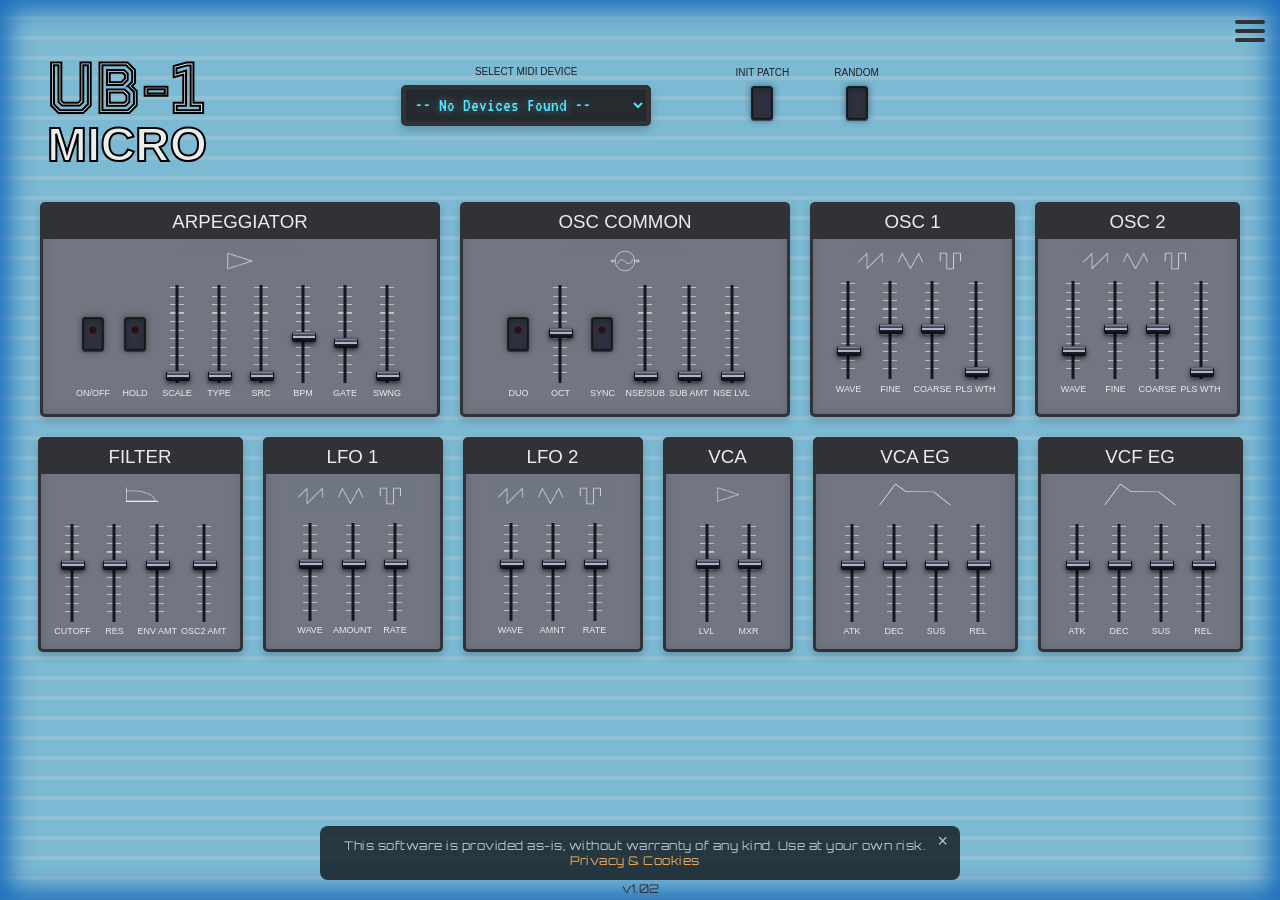
==== commit 15b3b8f1: "Styles: init randon button placement" ====
--- a/index.html
+++ b/index.html
@@ -94,7 +94,7 @@
         <div class="accordion-item">
             <button class="accordion-header">UB-1 MANUAL</button>
             <div class="accordion-content">
-                <a class="linkText" target="_blank" href="https://cdn.mediavalet.com/aunsw/musictribe/6ST9E4G3iUC8mU1VVI4SIA/OSlKI0tvPESS3wuJC6XtMA/Original/QSG_BE_0722-ABS_UB-1-MICRO_2025-04-02_Rev.0.pdf">LINK TO PDF MANUAL</a>
+                <a class="linkText" target="_blank" href="https://www.behringer.com/en/products/0722-ABS">LINK TO MANUAL</a>
             </div>
         </div>   
         
--- a/styles.css
+++ b/styles.css
@@ -750,6 +750,7 @@
     display: flex;
     gap: 15px;
     margin-right: 10px;
+    margin-top: 15px;
     flex-shrink: 0;
 }
 
@@ -862,20 +863,32 @@
 
 /* Style for the buttons themselves */
 #init-patch-button, #random-patch-button {
-    background-color: #313236;
-    color: #ebe1d7;
-    font-family: 'VT323', monospace;
-    font-size: 1.2em;
-    border: 5px solid #313236; 
-    box-shadow: 0 4px 8px rgba(0, 0, 0, 0.2), inset 0 0 10px 1px rgba(0, 0, 0, 0.1);
-    padding: 5px 10px;
-    border-radius: 5px;
+    width: 22px;
+    height: 34px;
+    border-radius: 3px;
+    border: 1px solid #1c222d;
+    background: #2e3240;
     cursor: pointer;
-    transition: background-color 0.1s;
+    box-shadow:
+        inset 0 0 0 1px rgb(22, 22, 23),
+        inset 0 2px 6px rgba(0, 0, 0, 0.3),
+        0 1px 1px rgba(0, 0, 0, 0.55),
+        0 0 6px 1px rgba(26, 28, 30, 0.4);
 }
 
 #init-patch-button:hover, #random-patch-button:hover {
-    background-color: #349db4; 
+    border-color: #7CB9D3;
+}
+
+#init-patch-button:focus, #random-patch-button:focus {
+    outline: none;
+}
+
+#init-patch-button:active, #random-patch-button:active {
+    transform: translateY(1px);
+    box-shadow:
+        inset 0 0 0 1px rgb(22, 22, 23),
+        inset 0 3px 8px rgba(0, 0, 0, 0.6);
 }
 
 /* New style to highlight the active OSC2 PWM control */
@@ -908,8 +921,8 @@
 /* The white highlight line */
 .wave-marker {
     position: absolute;
-    bottom: 5px; /* near the bottom of image */
-    height: 3px;
+    bottom: 1px; /* near the bottom of image */
+    height: 1.5px;
     width: 33.33%;
     background-color: #9CA0A8;
     /* box-shadow: 0 0 5px rgba(255, 255, 255, 0.3); */
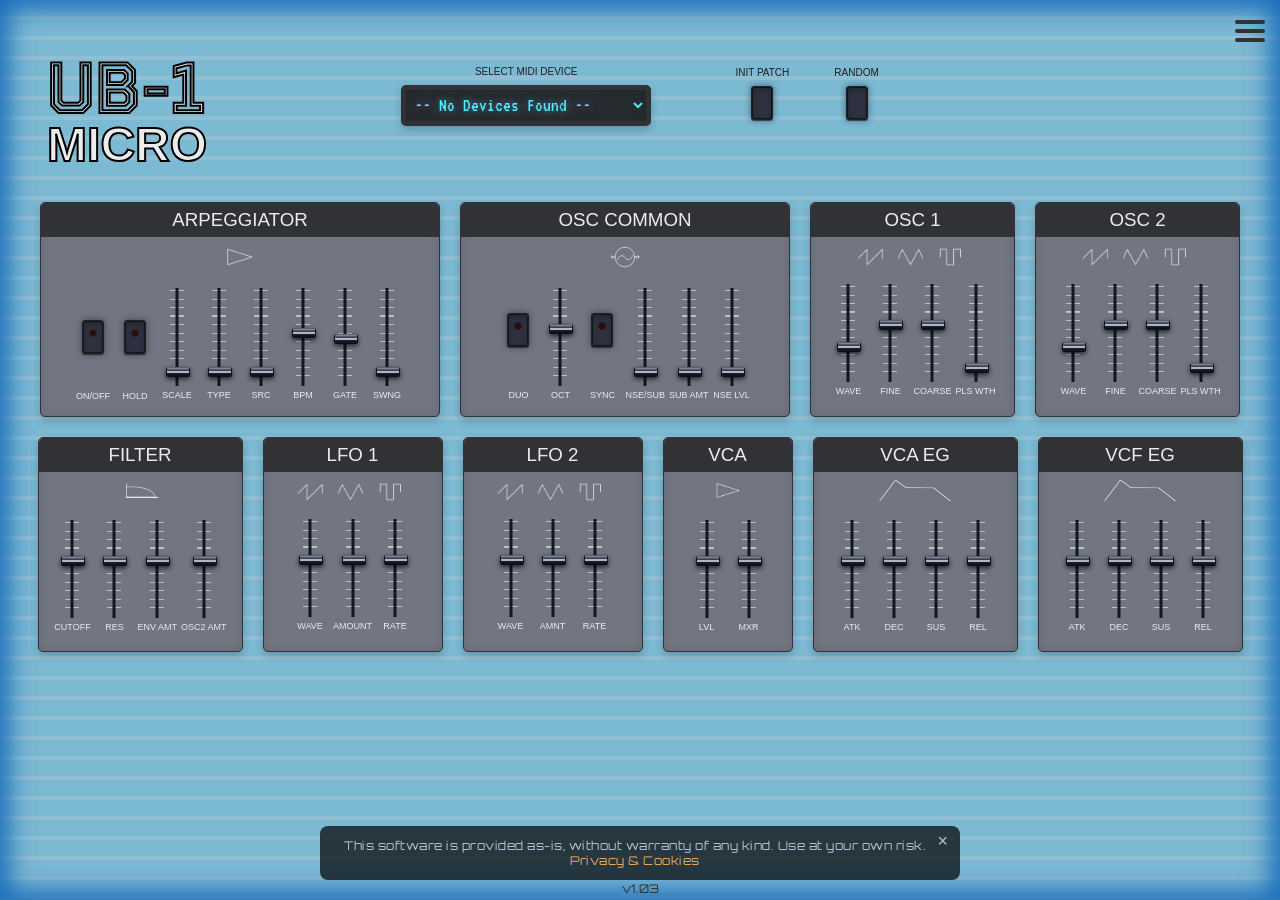
==== commit bfb49b52: "Styles, V update text etc" ====
--- a/index.html
+++ b/index.html
@@ -148,33 +148,45 @@
                 <button class="toggle-btn" id="arp-hold" aria-pressed="false"><span class="btn-led"></span></button>
             </div>
             <div class="parameter-row">
-                <label for="arp-scale">SCALE</label>
-                <!-- <span class="tooltiptext">ARP SCALE</span> -->
+                <div class="tooltip">
+                    <label for="arp-scale">SCALE</label>
+                    <span class="tooltiptext">ARP SCALE</span>
+                </div>
                 <input type="range" id="arp-scale" min="0" max="127" value="0">
             </div>
             <div class="parameter-row">
-                <label for="arp-type">TYPE</label>
-                <!-- <span class="tooltiptext">ARP TYPE</span> -->
+                <div class="tooltip">
+                    <label for="arp-type">TYPE</label>
+                    <span class="tooltiptext">ARP TYPE</span>
+                </div>
                 <input type="range" id="arp-type" min="0" max="127" value="0">
             </div>
             <div class="parameter-row">
-                <label for="arp-clock-source">SRC</label>
-                <!-- <span class="tooltiptext">ARP CLOCK SOURCE</span> -->
+                <div class="tooltip">
+                    <label for="arp-clock-source">SRC</label>
+                    <span class="tooltiptext">ARP CLOCK SOURCE</span>
+                </div>
                 <input type="range" id="arp-clock-source" min="0" max="127" value="0">
             </div>
             <div class="parameter-row">
-                <label for="arp-bpm">BPM</label>
-                <!-- <span class="tooltiptext">ARP INTERNAL BPM</span> -->
+                <div class="tooltip">
+                    <label for="arp-bpm">BPM</label>
+                    <span class="tooltiptext">ARP INTERNAL BPM</span>
+                </div>
                 <input type="range" id="arp-bpm" min="20" max="240" value="120">
             </div>
             <div class="parameter-row">
-                <label for="arp-gate">GATE</label>
-                <!-- <span class="tooltiptext">ARP GATE LENGTH</span> -->
+                <div class="tooltip">
+                    <label for="arp-gate">GATE</label>
+                    <span class="tooltiptext">ARP GATE LENGTH</span>
+                </div>
                 <input type="range" id="arp-gate" min="1" max="127" value="50">
             </div>
             <div class="parameter-row">
-                <label for="arp-swing">SWNG</label>
-                <!-- <span class="tooltiptext">ARP SWING</span> -->
+                <div class="tooltip">
+                    <label for="arp-swing">SWNG</label>
+                    <span class="tooltiptext">ARP SWING</span>
+                </div>
                 <input type="range" id="arp-swing" min="50" max="75" value="50">
             </div>
         </div>
@@ -184,33 +196,45 @@
             <h3>OSC COMMON</h3>
             <div class="diagram-image-row"><img src="media/osc_symb.svg" alt="OSC Symbol" class="osc-common-diagram"></div>
             <div class="parameter-row">
-                <label for="osc-duo">DUO</label>
-                <!-- <span class="tooltiptext">OSC DUO MODE</span> -->
+                <div class="tooltip">
+                    <label for="osc-duo">DUO</label>
+                    <span class="tooltiptext">OSC DUO MODE</span>
+                </div>
                 <button class="toggle-btn" id="osc-duo" aria-pressed="false"><span class="btn-led"></span></button>
             </div>
             <div class="parameter-row">
-                <label for="osc-octave">OCT</label>
-                <!-- <span class="tooltiptext">OSC OCTAVE</span> -->
+                <div class="tooltip">
+                    <label for="osc-octave">OCT</label>
+                    <span class="tooltiptext">OSC OCTAVE</span>
+                </div>
                 <input type="range" id="osc-octave" min="0" max="127" value="64">
             </div>
             <div class="parameter-row">
-                <label for="osc-sync">SYNC</label>
-                <!-- <span class="tooltiptext">OSC DCO SYNC</span> -->
+                <div class="tooltip">
+                    <label for="osc-sync">SYNC</label>
+                    <span class="tooltiptext">OSC DCO SYNC</span>
+                </div>
                 <button class="toggle-btn" id="osc-sync" aria-pressed="false"><span class="btn-led"></span></button>
             </div>
             <div class="parameter-row">
-                <label for="osc-aux-type">NSE/SUB</label>
-                <!-- <span class="tooltiptext">OSC NOISE / SUB MODE</span> -->
+                <div class="tooltip">
+                    <label for="osc-aux-type">NSE/SUB</label>
+                    <span class="tooltiptext">OSC NOISE / SUB MODE</span>
+                </div>
                 <input type="range" id="osc-aux-type" min="0" max="127" value="0">
             </div>
             <div class="parameter-row">
-                <label for="osc-aux-level">SUB AMT</label>
-                <!-- <span class="tooltiptext">OSC SUB AMOUNT</span> -->
+                <div class="tooltip">
+                    <label for="osc-aux-level">SUB AMT</label>
+                    <span class="tooltiptext">OSC SUB AMOUNT</span>
+                </div>
                 <input type="range" id="osc-aux-level" min="0" max="127" value="0">
             </div>
             <div class="parameter-row">
-                <label for="osc-noise">NSE LVL</label>
-                <!-- <span class="tooltiptext">OSC NOISE LEVEL</span> -->
+                <div class="tooltip">
+                    <label for="osc-noise">NSE LVL</label>
+                    <span class="tooltiptext">OSC NOISE LEVEL</span>
+                </div>
                 <input type="range" id="osc-noise" min="0" max="127" value="0">
             </div>
         </div>
@@ -226,23 +250,31 @@
             </div>
 
             <div class="parameter-row">
-                <label for="osc1-wave">WAVE</label>
-                <!-- <span class="tooltiptext">OSC 1 WAVE Selection</span> -->
+                <div class="tooltip">
+                    <label for="osc1-wave">WAVE</label>
+                    <span class="tooltiptext">OSC 1 WAVE Selection</span>
+                </div>
                 <input type="range" id="osc1-wave" min="0" max="127" value="32">
             </div>
             <div class="parameter-row">
-                <label for="osc1-fine">FINE</label>
-                <!-- <span class="tooltiptext">OSC 1 FINE Adjustment</span> -->
+                <div class="tooltip">
+                    <label for="osc1-fine">FINE</label>
+                    <span class="tooltiptext">OSC 1 FINE Adjustment</span>
+                </div>
                 <input type="range" id="osc1-fine" min="0" max="99" value="50">
             </div>
             <div class="parameter-row">
-                <label for="osc1-coarse">COARSE</label>
-                <!-- <span class="tooltiptext">OSC 1 COARSE tuning</span> -->
+                <div class="tooltip">
+                    <label for="osc1-coarse">COARSE</label>
+                    <span class="tooltiptext">OSC 1 COARSE tuning</span>
+                </div>
                 <input type="range" id="osc1-coarse" min="0" max="99" value="50">
             </div>
             <div class="parameter-row">
-                <label for="osc1-pw">PLS WTH</label>
-                <!-- <span class="tooltiptext">OSC 1 PULSE WIDTH</span> -->
+                <div class="tooltip">
+                    <label for="osc1-pw">PLS WTH</label>
+                    <span class="tooltiptext">OSC 1 PULSE WIDTH</span>
+                </div>
                 <input type="range" id="osc1-pw" min="0" max="127" value="0">
             </div>
 
@@ -259,23 +291,31 @@
             </div>
 
             <div class="parameter-row">
-                <label for="osc2-wave">WAVE</label>
-                <!-- <span class="tooltiptext">OSC 2 WAVE Selection</span> -->
+                <div class="tooltip">
+                    <label for="osc2-wave">WAVE</label>
+                    <span class="tooltiptext">OSC 2 WAVE Selection</span>
+                </div>
                 <input type="range" id="osc2-wave" min="0" max="127" value="32">
             </div>
             <div class="parameter-row">
-                <label for="osc2-fine">FINE</label>
-                <!-- <span class="tooltiptext">OSC 2 FINE Adjustment</span> -->
+                <div class="tooltip">
+                    <label for="osc2-fine">FINE</label>
+                    <span class="tooltiptext">OSC 2 FINE Adjustment</span>
+                </div>
                 <input type="range" id="osc2-fine" min="0" max="99" value="50">
             </div>
             <div class="parameter-row">
-                <label for="osc2-coarse">COARSE</label>
-                <!-- <span class="tooltiptext">OSC 2 COARSE tuning</span> -->
+                <div class="tooltip">
+                    <label for="osc2-coarse">COARSE</label>
+                    <span class="tooltiptext">OSC 2 COARSE tuning</span>
+                </div>
                 <input type="range" id="osc2-coarse" min="0" max="99" value="50">
             </div>
             <div class="parameter-row">
-                <label for="osc2-pw">PLS WTH</label>
-                <!-- <span class="tooltiptext">OSC 2 PULSE WIDTH</span> -->
+                <div class="tooltip">
+                    <label for="osc2-pw">PLS WTH</label>
+                    <span class="tooltiptext">OSC 2 PULSE WIDTH</span>
+                </div>
                 <input type="range" id="osc2-pw" min="0" max="127" value="0">
             </div>
 
@@ -500,16 +540,20 @@
         <p>This software is provided as-is, without warranty of any kind. Use at your own risk. <a href="privacy.html">Privacy &amp; Cookies</a></p>
     </div>
 
-    <div id="version-number">v1.02</div>
+    <div id="version-number">v1.03</div>
 
     <div id="about-modal" class="modal-hidden" aria-hidden="true">
         <div id="about-modal-content" role="dialog" aria-modal="true" aria-labelledby="about-modal-title">
             <button id="about-modal-close" aria-label="Close info popup">&times;</button>
             <p id="about-modal-title">UB-1 MICRO MIDI Editor</p>
-            <p>Version 1.02</p>
+            <img src="media/Behringer_Micro_cutout.svg" alt="UB-1 Micro Synth" class="about-modal-synth" style="width: 50%; height: auto; display: block; margin: 8px auto;">
+            <p>Version 1.03</p>
+            <hr>
+            <p>v1.03 Graphics Update</p>
             <p>v1.02 bug fix: VCA Level now 0-99</p>
             <p>v1.01 removed new page links</p>
             <p>v1.0 initial release</p>
+            <hr>
             <p>Created for Behringer UB-1 Micro Synthesizer</p>
             <p><a href="privacy.html">Privacy &amp; Cookies</a></p>
         </div>
--- a/styles.css
+++ b/styles.css
@@ -44,7 +44,7 @@
   color: #EAEDEC;
   text-align: center;
   font-family: 'libre-franklin', sans-serif;
-  font-weight: 400;
+  font-weight: 300 !important;
 }
 
 label {
@@ -447,8 +447,8 @@
 
 .control-box {
     background-color: #717682;
-    border: 3px solid #313236;
-    padding: 10px;
+    border: 1px solid #313236;
+    padding: 40px 10px 10px 10px;
     border-radius: 5px;
     box-shadow: 0 4px 8px rgba(0, 0, 0, 0.2), inset 0 0 10px 1px rgba(0, 0, 0, 0.1);
     min-width: 180px;
@@ -456,13 +456,13 @@
     height: 215px; /* Fixed height for consistent layout */
     box-sizing: border-box;
     margin: 10px;
+    position: relative;
     display: flex;
     flex-wrap: wrap;
     justify-content: center;
     align-items: flex-end;
     align-content: flex-start;
     gap: 4px;
-    overflow: hidden;
 }
 
 .control-box > img,
@@ -471,14 +471,14 @@
 }
 
 .control-box h3 {
-    flex: 0 0 calc(100% + 20px);
-    margin-top: -10px;
-    margin-left: -10px;
-    margin-right: -10px;
-    margin-bottom: 4px;
+    position: absolute;
+    top: 0;
+    left: 0;
+    right: 0;
+    margin: 0;
     padding: 6px 10px;
     background-color: #313236;
-    border-radius: 2px 2px 0 0;
+    border-radius: 5px 5px 0 0;
 }
 
 body.privacy-page #controls {
@@ -824,6 +824,15 @@
     height: auto;
     border-radius: 4px;
     opacity: 0.9;
+}
+
+@keyframes modal-synth-spin {
+    0%   { transform: perspective(400px) rotateY(0deg); }
+    100% { transform: perspective(400px) rotateY(360deg); }
+}
+
+.about-modal-synth {
+    animation: modal-synth-spin 6s linear infinite;
 }
 
 .osc-common-diagram {
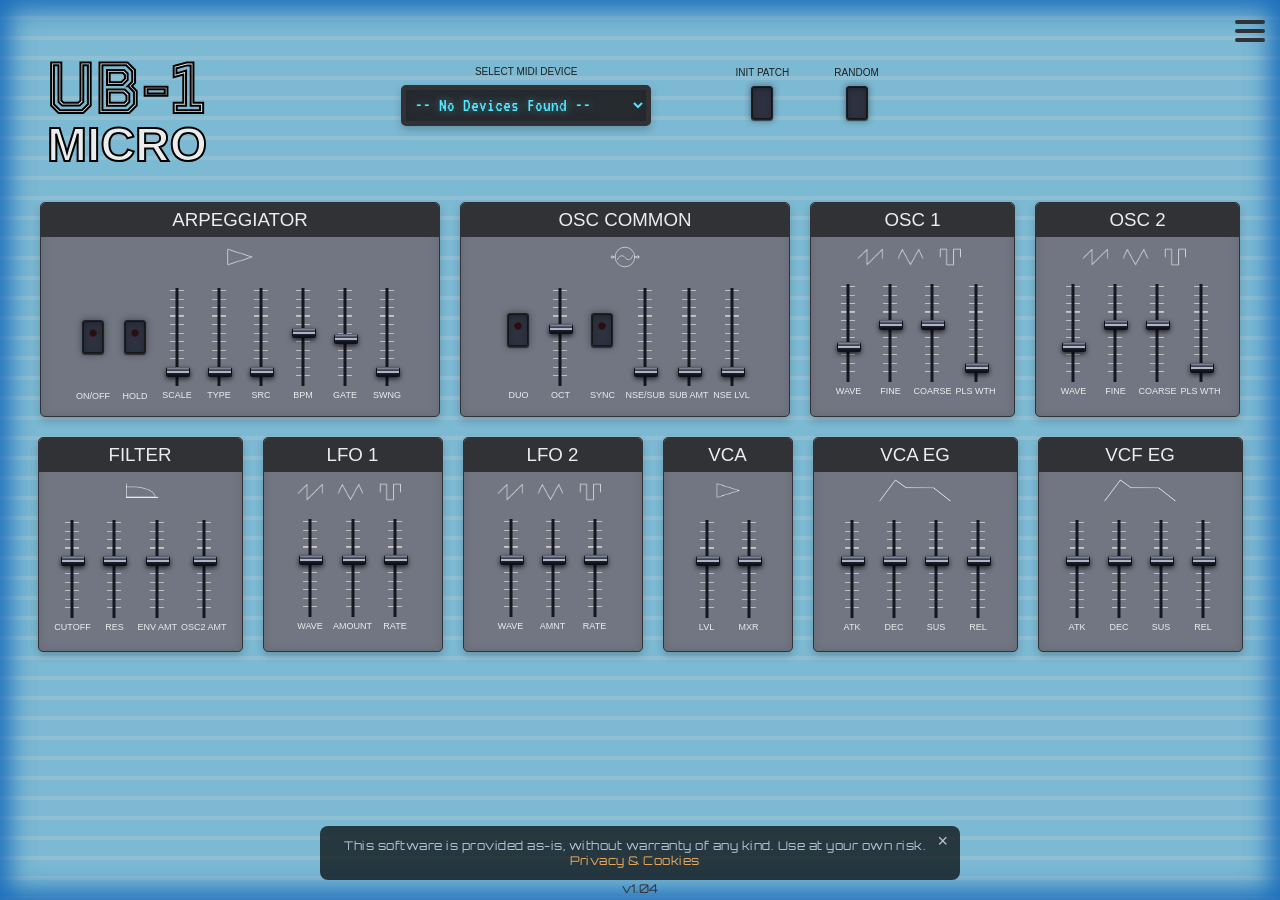
==== commit ccad99ac: "v1.04 Added download link" ====
--- a/index.html
+++ b/index.html
@@ -87,7 +87,7 @@
         <div class="accordion-item">
             <button class="accordion-header">DOWNLOAD</button>
             <div class="accordion-content">
-                <a class="linkText" href="javascript:void(0)">COMING SOON</a>
+                <a class="linkText" target="_blank" href="https://gary909.itch.io/behringer-synth-editors">DOWNLOAD HERE</a>
             </div>
         </div>
 
@@ -540,15 +540,16 @@
         <p>This software is provided as-is, without warranty of any kind. Use at your own risk. <a href="privacy.html">Privacy &amp; Cookies</a></p>
     </div>
 
-    <div id="version-number">v1.03</div>
+    <div id="version-number">v1.04</div>
 
     <div id="about-modal" class="modal-hidden" aria-hidden="true">
         <div id="about-modal-content" role="dialog" aria-modal="true" aria-labelledby="about-modal-title">
             <button id="about-modal-close" aria-label="Close info popup">&times;</button>
             <p id="about-modal-title">UB-1 MICRO MIDI Editor</p>
             <img src="media/Behringer_Micro_cutout.svg" alt="UB-1 Micro Synth" class="about-modal-synth" style="width: 50%; height: auto; display: block; margin: 8px auto;">
-            <p>Version 1.03</p>
+            <p>Version 1.04</p>
             <hr>
+            <p>v1.04 Download Link added</p>
             <p>v1.03 Graphics Update</p>
             <p>v1.02 bug fix: VCA Level now 0-99</p>
             <p>v1.01 removed new page links</p>
